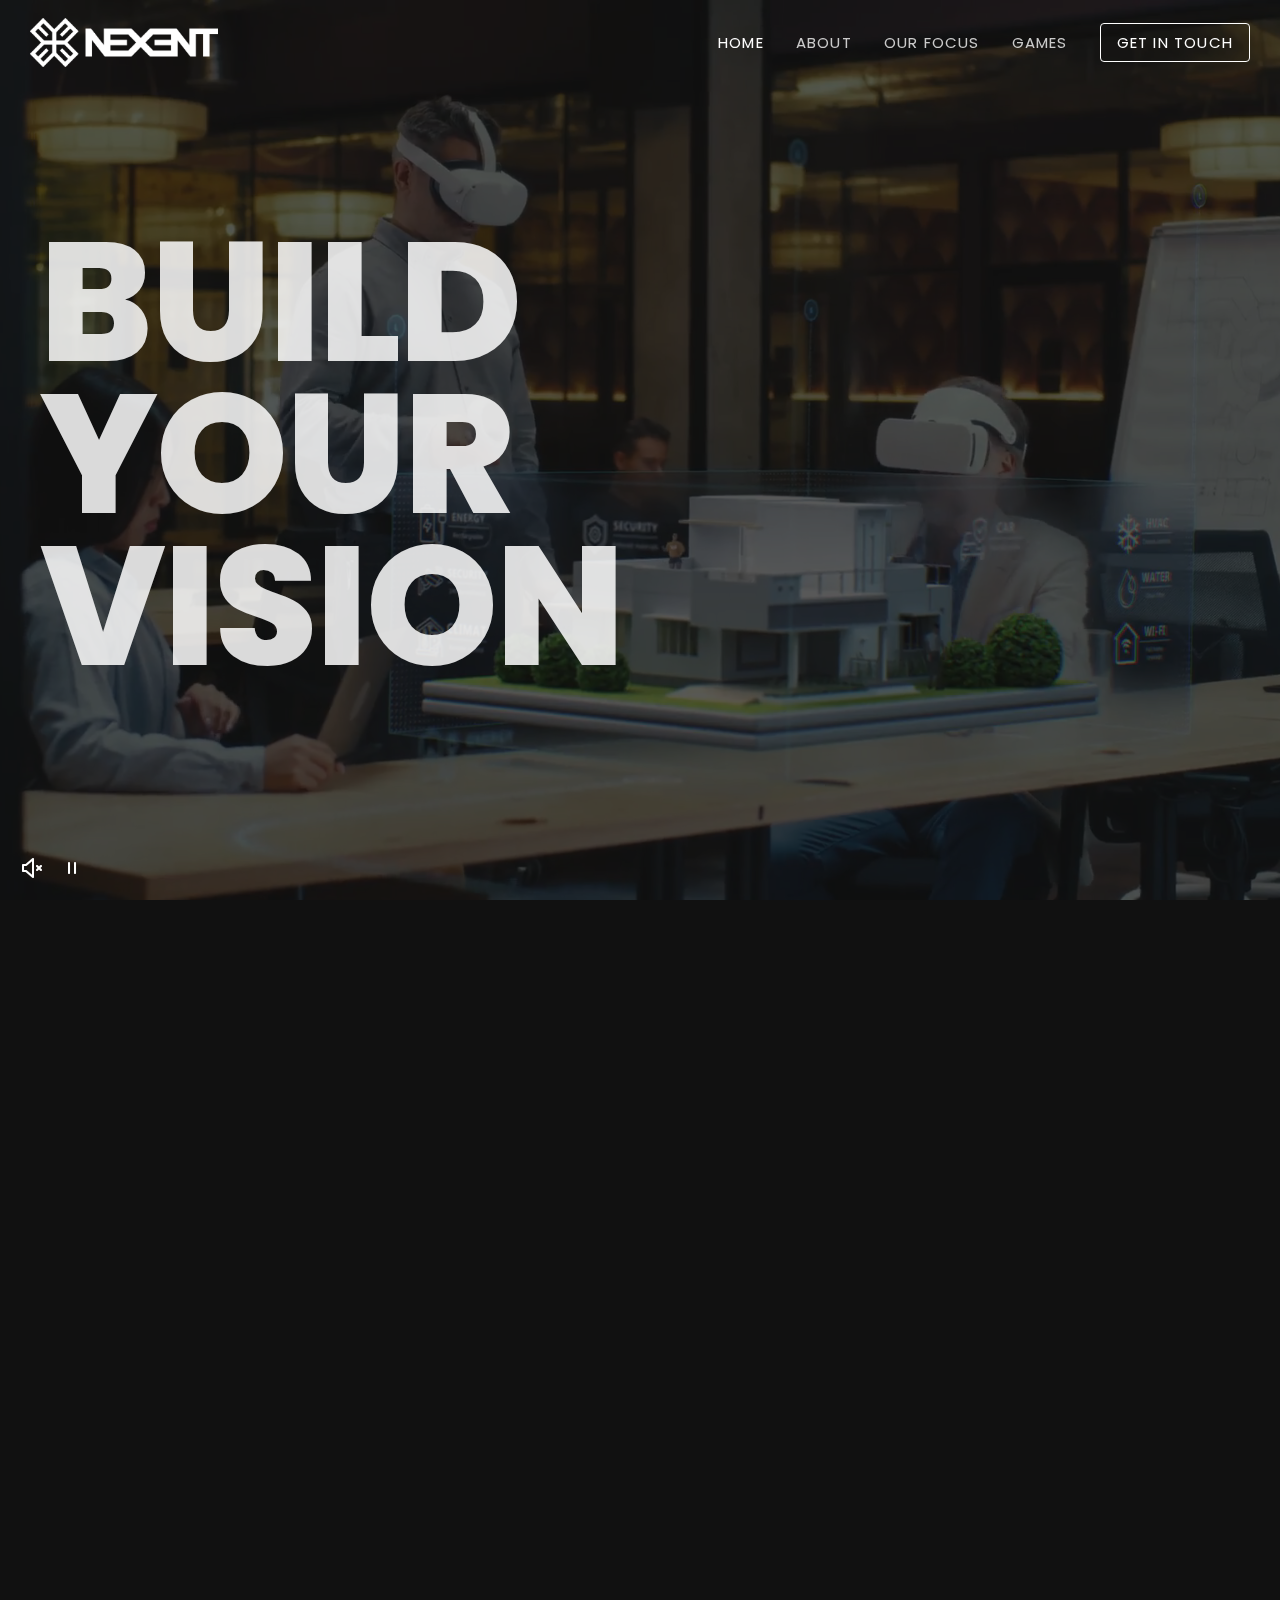
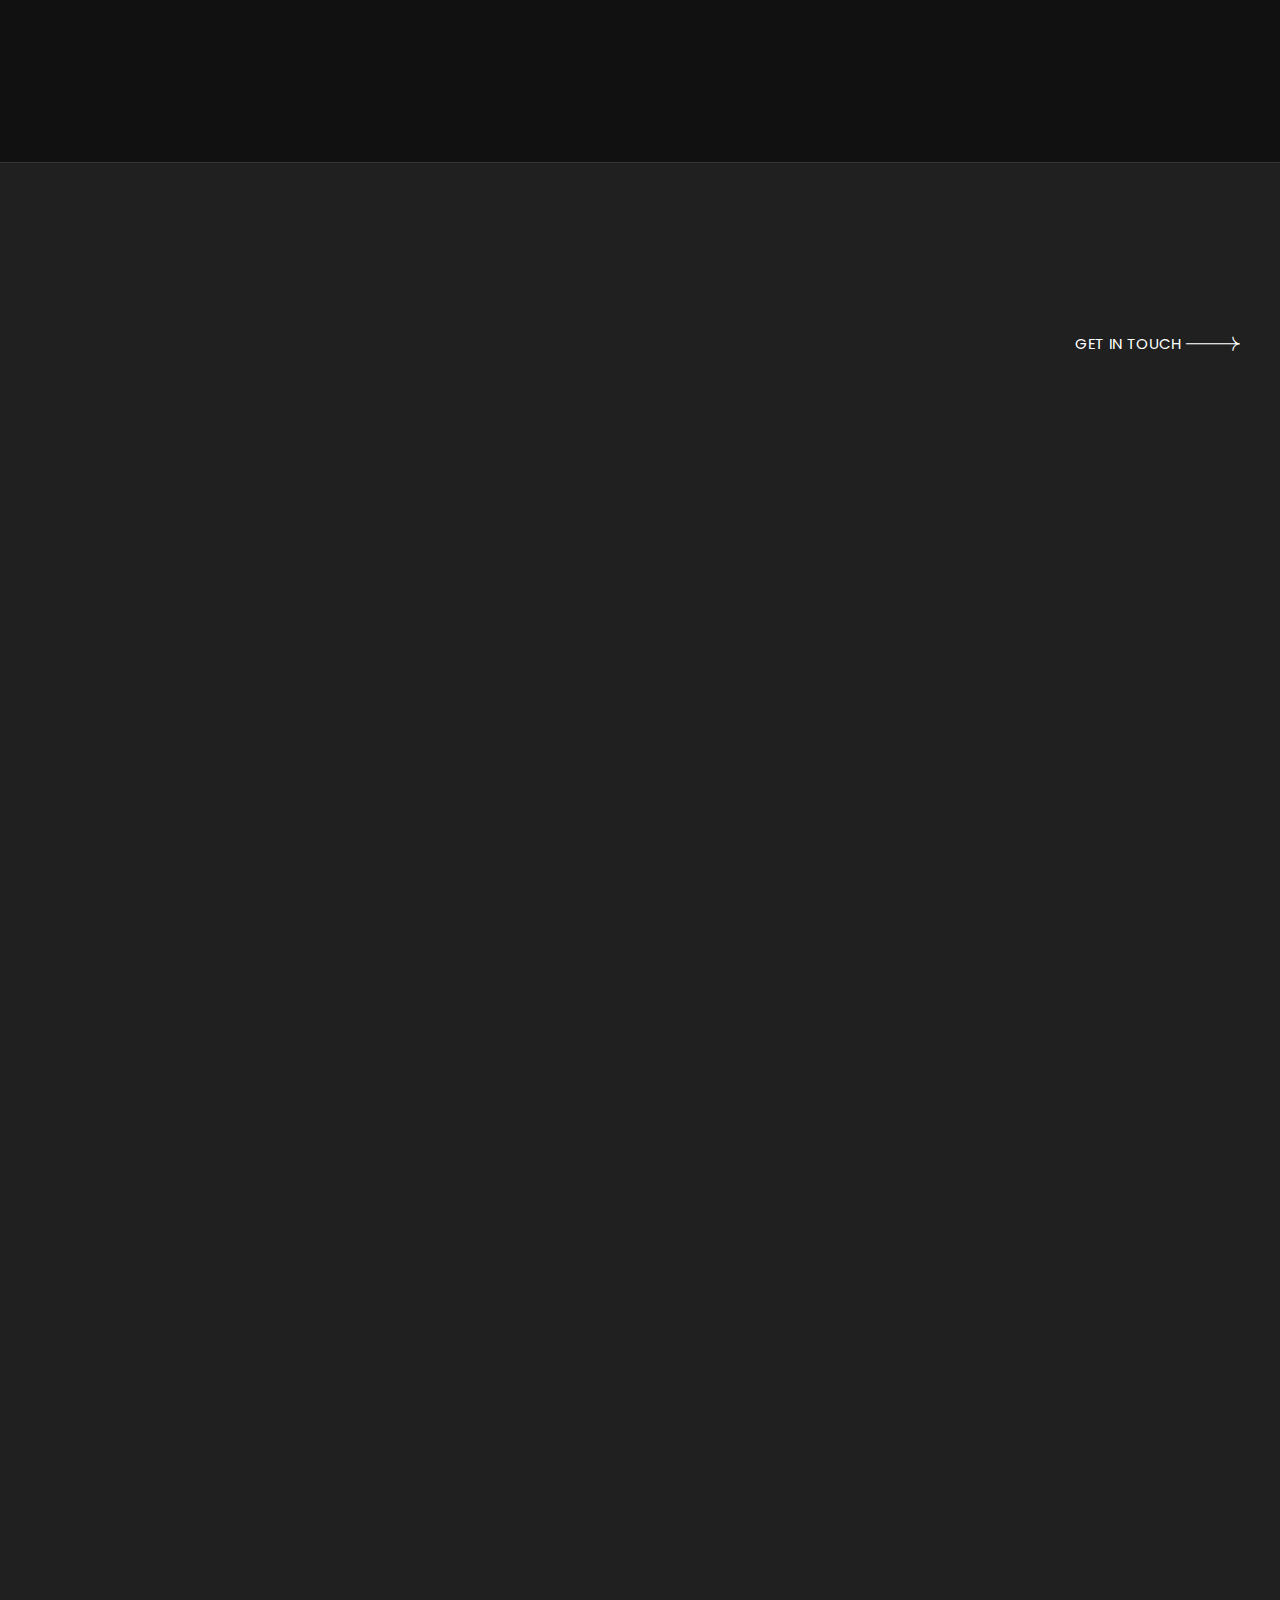
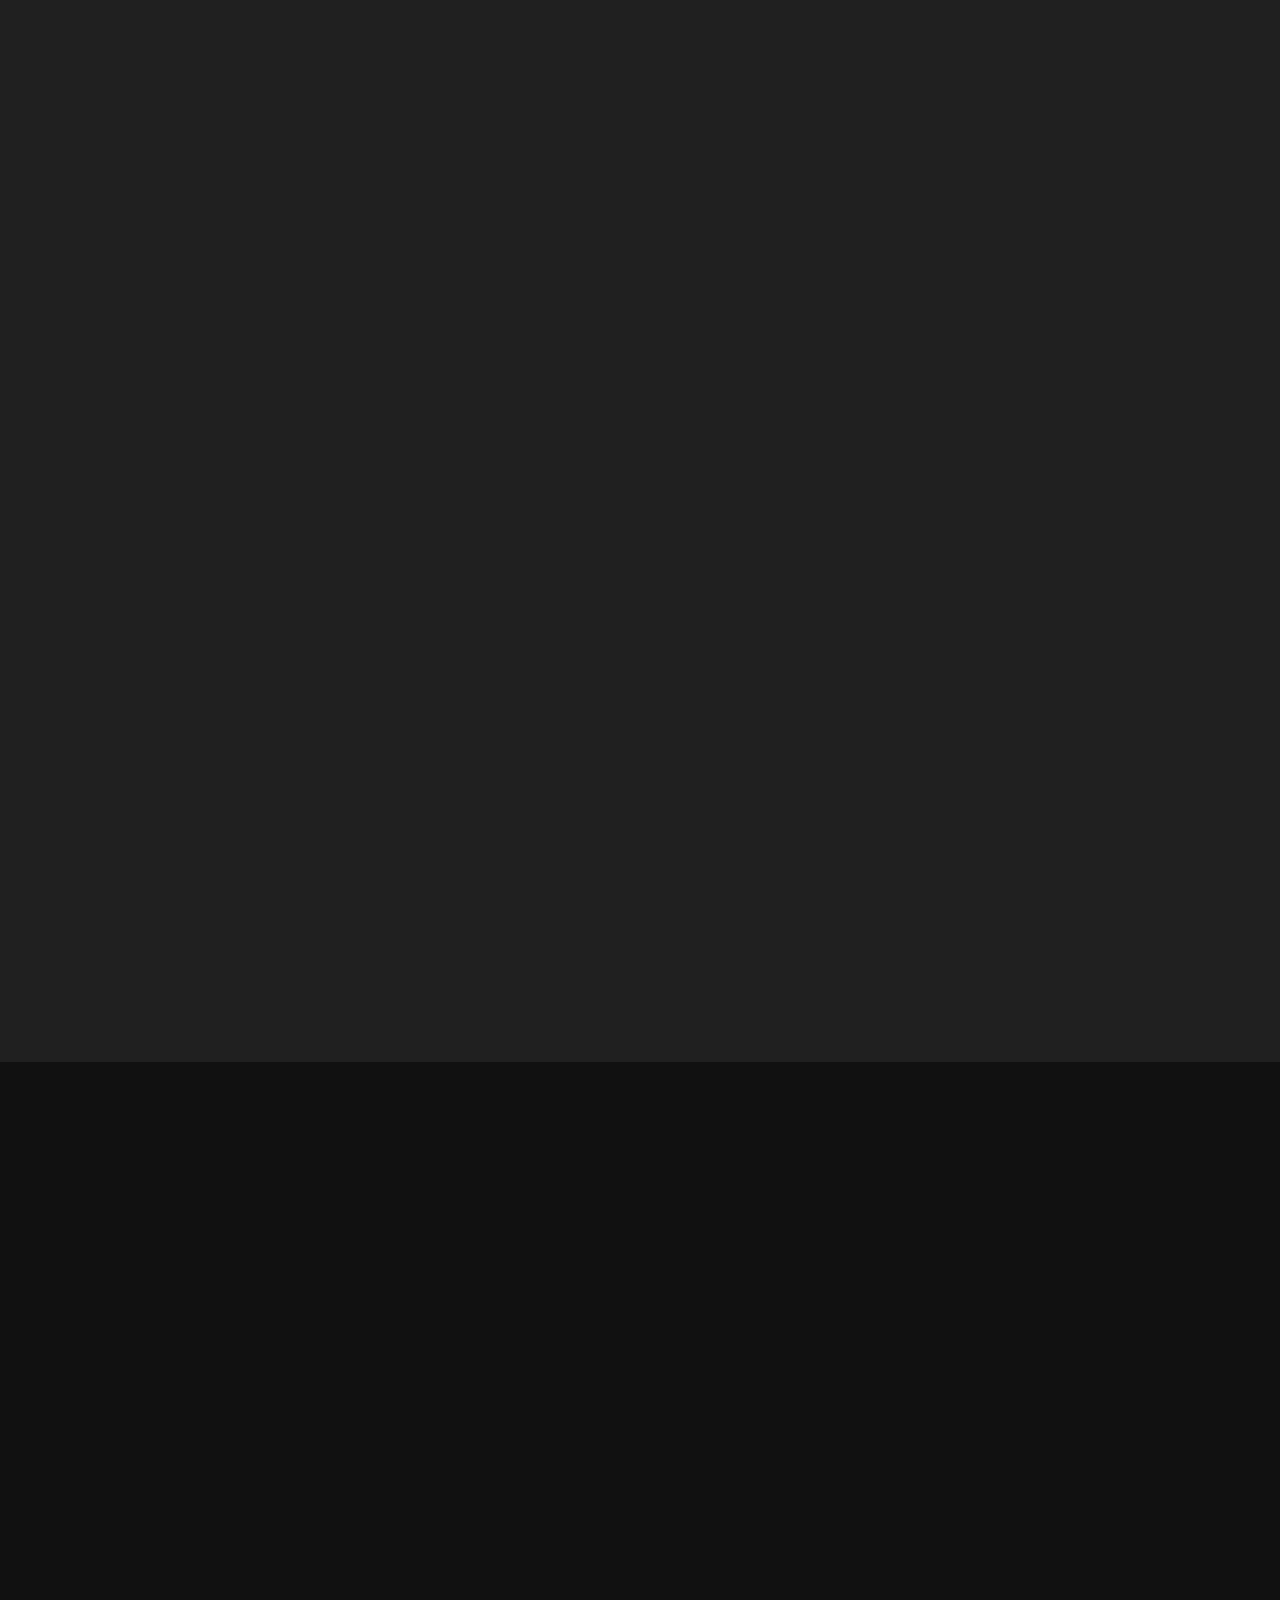
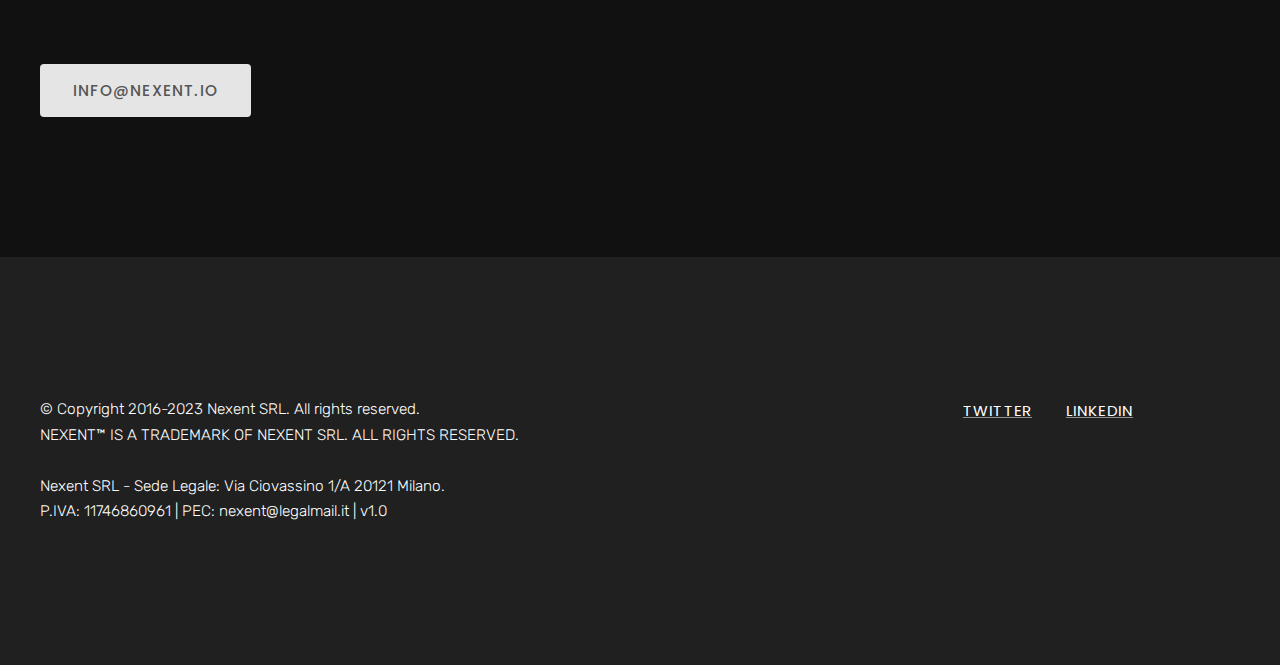
==== index.html @ c2bb232c "fix: remove unused link." ====
<!DOCTYPE html>
<!-- Change the value of lang="en" attribute if your website's language is not English.
You can find the code of your language here - https://www.w3schools.com/tags/ref_language_codes.asp -->
<html lang="en">

<head>

    <title>Nexent</title>
    <meta name="description"
        content="Build your vision with Nexent, a pioneering company in the world of virtual reality, augmented reality, advanced UI prototyping, and product visualization. We are dedicated to revolutionizing the way you learn, assess skills, and showcase products.">
    <meta charset="utf-8">
    <meta name="viewport" content="width=device-width, initial-scale=1.0" />

    <!-- Open Graph -->
    <meta property="og:locale" content="en_US" />
    <meta property="og:site_name" content="Nexent" />
    <meta property="og:title" content="Nexent" />
    <meta property="og:url" content="https://nexent.io" />
    <meta property="og:type" content="website" />
    <meta property="og:description"
        content="Build your vision with Nexent, a pioneering company in the world of virtual reality, augmented reality, advanced UI prototyping, and product visualization. We are dedicated to revolutionizing the way you learn, assess skills, and showcase products." />

    <!-- Favicon -->
    <link rel="apple-touch-icon" sizes="180x180" href="images/fav/apple-touch-icon.png">
    <link rel="icon" type="image/png" sizes="32x32" href="images/fav/favicon-32x32.png">
    <link rel="icon" type="image/png" sizes="16x16" href="images/fav/favicon-16x16.png">

    <!-- CSS -->
    <link rel="stylesheet" href="css/bootstrap.min.css">
    <link rel="stylesheet" href="css/style.css">
    <link rel="stylesheet" href="css/style-responsive.css">
    <link rel="stylesheet" href="css/vertical-rhythm.min.css">
    <link rel="stylesheet" href="css/nexent.css">
    <link rel="stylesheet" href="css/magnific-popup.css">
    <link rel="stylesheet" href="css/owl.carousel.css">
    <link rel="stylesheet" href="css/splitting.css">


    <!-- Google Fonts -->
    <link rel="preconnect" href="https://fonts.googleapis.com">
    <link rel="preconnect" href="https://fonts.gstatic.com" crossorigin>
    <link href="https://fonts.googleapis.com/css2?family=Poppins:wght@300;800&family=Rubik:wght@300;800&display=swap"
        rel="stylesheet">
</head>

<body class="appear-animate dark-mode">

    <!-- Page Loader -->
    <div class="page-loader dark">
        <div class="loader">Loading...</div>
    </div>
    <!-- End Page Loader -->

    <!-- Skip to Content -->
    <a href="#main" class="btn skip-to-content">Skip to Content</a>
    <!-- End Skip to Content -->

    <!-- Page Wrap -->
    <div class="page bg-dark-1" id="top">

        <!-- Navigation Panel -->
        <nav class="main-nav dark dark-mode transparent stick-fixed wow-menubar">
            <div class="main-nav-sub full-wrapper">

                <!-- Logo  (* Add your text or image to the link tag. Use SVG or PNG image format. 
                    If you use a PNG logo image, the image resolution must be equal 200% of the visible logo
                    image size for support of retina screens. See details in the template documentation. *) -->
                <div class="nav-logo-wrap local-scroll">
                    <a href="#top" class="logo font-alt">
                        <img src="images/nexent/nexent_logo.png" alt="Nexent" />
                    </a>
                </div>

                <!-- Mobile Menu Button -->
                <div class="mobile-nav" role="button" tabindex="0">
                    <i class="mobile-nav-icon"></i>
                    <span class="visually-hidden">Menu</span>
                </div>

                <!-- Main Menu -->
                <div class="inner-nav desktop-nav font-alt">
                    <ul class="clearlist scroll-nav local-scroll justify-content-end">
                        <li><a href="#home" class="active" data-btn-animate="y">Home</a></li>
                        <li><a href="#about" data-btn-animate="y">About</a></li>
                        <li><a href="#ourfocus" data-btn-animate="y">Our focus</a></li>
                        <li><a href="https://games.nexent.io" data-btn-animate="y">Games</a></li>
                        <li><a href="#contacts" class="opacity-1"><span
                                    class="btn btn-mod btn-border-w btn-medium btn-round" data-btn-animate="y">Get
                                    in touch</span></a></li>
                    </ul>
                </div>
                <!-- End Main Menu -->

            </div>
        </nav>
        <!-- End Navigation Panel -->

        <main id="main">

            <!-- Home Section -->
            <section class="home-section light-content" id="home">
                <div class="container min-height-100vh d-flex align-items-center pt-100 pb-100 pt-sm-120 pb-sm-140">

                    <!-- Background Video -->
                    <!-- Please replace the video file in folder "video" with your own file -->
                    <div class="bg-video-wrapper">
                        <video class="bg-video" preload="auto" autoplay loop muted playsinline>
                            <source src="videos/video_auto.mp4" type="video/mp4">
                        </video>
                        <div class="bg-video-overlay bg-dark-alpha-70"></div>
                    </div>
                    <a href="#" role="button" class="bg-video-button-muted"><i class="mi-volume-off"></i> <span
                            class="visually-hidden">Volume On</span></a>
                    <a href="#" role="button" class="bg-video-button-pause"><i class="mi-pause"></i> <span
                            class="visually-hidden">Pause</span></a>
                    <!-- End Background Video -->

                    <!-- Home Section Content -->
                    <div class="home-content text-start">
                        <div class="position-relative">

                            <h1 class="hs-title-2 font-alt uppercase mt-40 mb-30">
                                <span class="wow charsAnimIn d-block nexent_claim" data-splitting="chars" data-rellax-x
                                    data-rellax-vertical-scroll-axis="x" data-rellax-horizontal-speed="7">
                                    <span class="opacity-085">BUILD</span> <br>
                                    <span class="opacity-085">YOUR</span> <br>
                                    <span class="opacity-085">VISION</span>
                                </span>

                                </span>
                            </h1>

                        </div>
                    </div>
                    <!-- End Home Section Content -->

                </div>
            </section>
            <!-- End Home Section -->


            <!-- About Section -->
            <section class="page-section bg-dark-1 light-content pt-0 pb-0" id="about">
                <div class="container position-relative">

                    <div class="row page-section relative z-index-1">
                        <div class="col-sm-9">

                            <h2
                                class="nexent_section_title section-title-large font-alt uppercase mb-60 mb-md-50 mb-sm-30">
                                <span class="wow charsAnimInLong" data-splitting="chars">About</span>
                            </h2>

                            <p class="nexent_text mb-60 mb-sm-40 wow fadeInUp" data-wow-delay="0.1s">
                                Build your vision with <b>Nexent</b>,
                                a pioneering company in the world of virtual reality, augmented reality, advanced UI
                                prototyping, and product visualization.
                                We are dedicated to revolutionizing the way you learn, assess skills, and showcase
                                products.
                                <br><br>

                                Our <b>virtual reality technology</b> is built on top of the most advanced gaming and
                                design tools, enabling us to create the best user experience, customized and tested even
                                for individuals who have never experienced virtual reality.
                                <br><br>

                                Our <b>product visualization platform</b> is designed to enhance digital interactions
                                with a wide range of products, from automotive to interior design, leveraging tools
                                refined in the gaming industry and optimized to provide new perspectives for your
                                product.
                                <br><br>
                            </p>

                        </div>
                    </div>

                </div>
            </section>
            <!-- End About Section -->


            <!-- Divider -->
            <hr class="mt-0 mb-0 white" />
            <!-- End Divider -->

            <!-- Portfolio Section -->
            <section class="page-section bg-dark-2 light-content" id="ourfocus">
                <div class="container position-relative">

                    <div class="row mb-100 mb-md-80 mb-sm-40">

                        <div class="col-md-8 col-lg-9 mb-sm-30">

                            <h2
                                class="nexent_section_title section-title-large font-alt uppercase mb-60 mb-md-50 mb-sm-30">
                                <span class="wow charsAnimInLong" data-splitting="chars">Our Focus</span>
                            </h2>
                            <p class="nexent_text section-descr-large mb-0 wow fadeInUp">
                                We maintain a commitment to producing top-notch work while striving to be the most
                                collaborative partners. We assist brands and enterprises in distinguishing themselves
                                within the ever-evolving digital realm.
                            </p>

                        </div>

                        <div class="col-md-4 col-lg-3 text-end pt-20 pt-md-10 pt-sm-0 local-scroll">
                            <a href="#contacts" class="link-hover-anim align-middle" data-link-animate="y">Get in touch
                                <i class="icon-arrow-right size-14"></i></a>
                        </div>

                    </div>

                    <!-- Portfolio Grid -->
                    <div>

                        <!-- Portfolio Item -->
                        <div class="portfolio-1-item row mb-80 mb-sm-50 wow fadeInUp" data-wow-delay="0.1s">
                            <div class="col-md-5 mb-sm-30">
                                <div class="portfolio-1-image">
                                    <img src="images/nexent/learning.jpg" width="700" height="848"
                                        alt="Immersive Learning" />

                                </div>
                            </div>
                            <div class="col-md-7 d-flex align-items-center">
                                <div>
                                    <h3 class="nexent_section_subtitle portfolio-1-title font-alt mb-20">Immersive
                                        Learning</h3>
                                    <div class="ps-md-2 ps-lg-4">
                                        <div class="row">
                                            <div class="col-md-10 col-lg-8 col-xl-7">
                                                <p class="portfolio-1-descr">Our virtual reality technology transforms
                                                    learning into an engaging and unforgettable
                                                    experience. Now, you can learn
                                                    interactively and enjoyably, making the learning process more
                                                    effective than ever.</p>
                                            </div>
                                        </div>
                                    </div>
                                </div>
                            </div>
                        </div>
                        <!-- End Portfolio Item -->

                        <!-- Portfolio Item -->
                        <div class="portfolio-1-item row mb-80 mb-sm-50 wow fadeInUp" data-wow-delay="0.1s">
                            <div class="col-md-6 d-flex align-items-center">
                                <div>
                                    <h3 class="nexent_section_subtitle portfolio-1-title font-alt mb-20 ms-0">Skill
                                        Assessment</h3>
                                    <div class="row">
                                        <div class="col-md-11 col-lg-9 col-xl-8">
                                            <p class="portfolio-1-descr">With our virtual reality-based skill assessment
                                                tools, we
                                                can evaluate your skills with
                                                precision and objectivity. Reach your full potential and discover your
                                                areas of
                                                improvement
                                                in a realistic virtual
                                                environment.</p>
                                        </div>
                                    </div>
                                </div>
                            </div>
                            <div class="col-md-6 order-first order-md-last mb-sm-30">
                                <div class="portfolio-1-image">
                                    <img src="images/nexent/skills.jpg" width="848" height="700"
                                        alt="Skill Assessment" />
                                </div>
                            </div>
                        </div>
                        <!-- End Portfolio Item -->

                        <!-- Portfolio Item -->
                        <div class="portfolio-1-item row mb-80 mb-sm-50 wow fadeInUp" data-wow-delay="0.1s">
                            <div class="col-md-5 mb-sm-30">
                                <div class="portfolio-1-image">
                                    <img src="images/nexent/product.jpg" width="700" height="848"
                                        alt="Interactive Visualization" />
                                </div>
                            </div>
                            <div class="col-md-7 d-flex align-items-center">
                                <div>
                                    <h3 class="nexent_section_subtitle portfolio-1-title font-alt mb-20">Interactive
                                        Visualization
                                    </h3>
                                    <div class="ps-md-2 ps-lg-4">
                                        <div class="row">
                                            <div class="col-md-10 col-lg-8 col-xl-7">
                                                <p class="portfolio-1-descr">
                                                    From conceptualizing innovative user interfaces to showcasing your
                                                    products in intricate
                                                    detail, our technology allows
                                                    you to create advanced prototypes and visualize your products in an
                                                    extraordinary way.
                                                </p>
                                            </div>
                                        </div>
                                    </div>
                                </div>
                            </div>
                        </div>
                        <!-- End Portfolio Item -->

                    </div>
                    <!-- End Portfolio Grid -->

                </div>
            </section>
            <!-- End Portfolio Section -->

            <!-- About Section -->
            <section class="page-section bg-dark-1 light-content pt-0 pb-0" id="contacts">
                <div class="container position-relative">

                    <div class="row page-section relative z-index-1">
                        <div class="col-sm-9">

                            <h2
                                class="nexent_section_title section-title-large font-alt uppercase mb-60 mb-md-50 mb-sm-30">
                                <span class="wow charsAnimInLong" data-splitting="chars">Contacts</span>
                            </h2>

                            <p class="nexent_text mb-60 mb-sm-40 wow fadeInUp" data-wow-delay="0.1s">
                                If you are planning to build virtual reality solutions or highly interactive
                                applications, we can help get you there on
                                <b>time</b> and on <b>budget</b>. We can help position you ahead of your
                                competitors.
                                We can develop for you or with you based on our <b>existing platforms</b>, or we can
                                design and
                                develop fully <b>custom applications</b>.
                                <br><br>
                                We work and experiment with advanced tools such as <b>Apple Vision Pro</b> and <b>Meta
                                    Quest</b>. We use gaming
                                environments such as <b>Unity</b> and <b>Unreal Engine</b> to bring a
                                superior experience to your solutions.<br>
                                Talk to us.
                            </p>

                        </div>
                        <div>
                            <a href="mailto:info@nexent.io"
                                class="nexent_button btn btn-mod btn-gray btn-large btn-round"><b>info@nexent.io</b></a>
                        </div>
                    </div>


                </div>
            </section>
            <!-- End About Section -->


        </main>

        <!-- Footer -->
        <footer class="page-section footer-2 bg-dark-2 light-content">
            <div class="container">
                <div class="row">

                    <!-- Copyright -->
                    <div class="nexent_text_small col-lg-8 text-center text-lg-start mb-md-50">
                        <div>© Copyright 2016-2023 Nexent SRL. All rights
                            reserved.<br />
                            NEXENT™ IS A TRADEMARK OF NEXENT SRL. ALL RIGHTS RESERVED.
                            <br><br>
                            Nexent SRL - Sede Legale: Via Ciovassino 1/A 20121 Milano.<br>
                            P.IVA: 11746860961 | PEC: nexent@legalmail.it | v1.0
                        </div>
                    </div>
                    <!-- End Copyright -->

                    <!-- Social Links -->
                    <div class="col-lg-4 fw-social-inline text-center mb-md-40">

                        <div class="fw-social-inline-item">
                            <a href="https://twitter.com/nexent_io" target="_blank" rel="nofollow noopener"
                                class="link-hover-anim" data-link-animate="y">Twitter</a>
                        </div>

                        <div class="fw-social-inline-item">
                            <a href="https://linkedin.com/company/nexent-io" target="_blank" rel="nofollow noopener"
                                class="link-hover-anim" data-link-animate="y">LinkedIn</a>
                        </div>

                    </div>
                    <!-- End Social Links -->

                </div>
            </div>
        </footer>
        <!-- End Footer -->

    </div>
    <!-- End Page Wrap -->

    <!-- JS -->
    <script src="js/jquery.min.js"></script>
    <script src="js/bootstrap.bundle.min.js"></script>
    <script src="js/plugins.js"></script>
    <script src="js/jquery.ajaxchimp.min.js"></script>
    <script src="js/contact-form.js"></script>
    <script src="js/all.js"></script>
    <!-- End JS -->

</body>

</html>
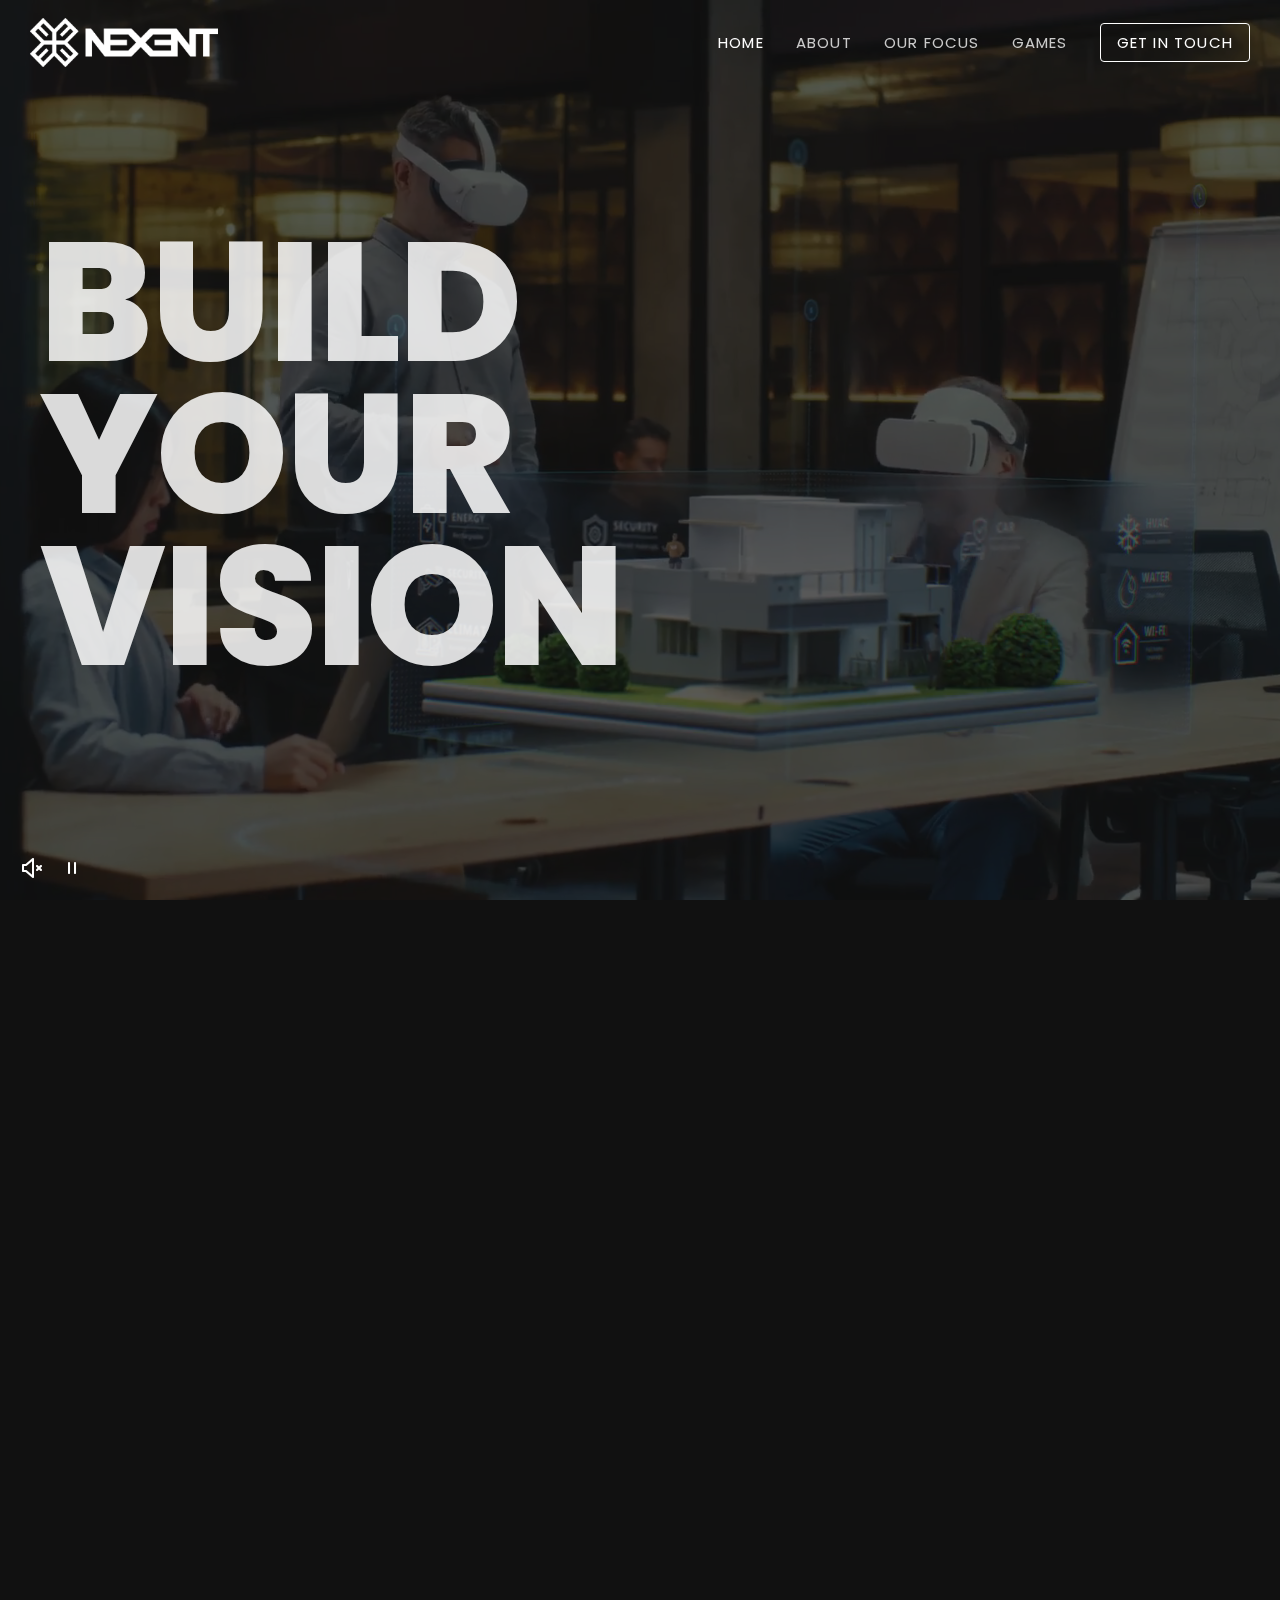
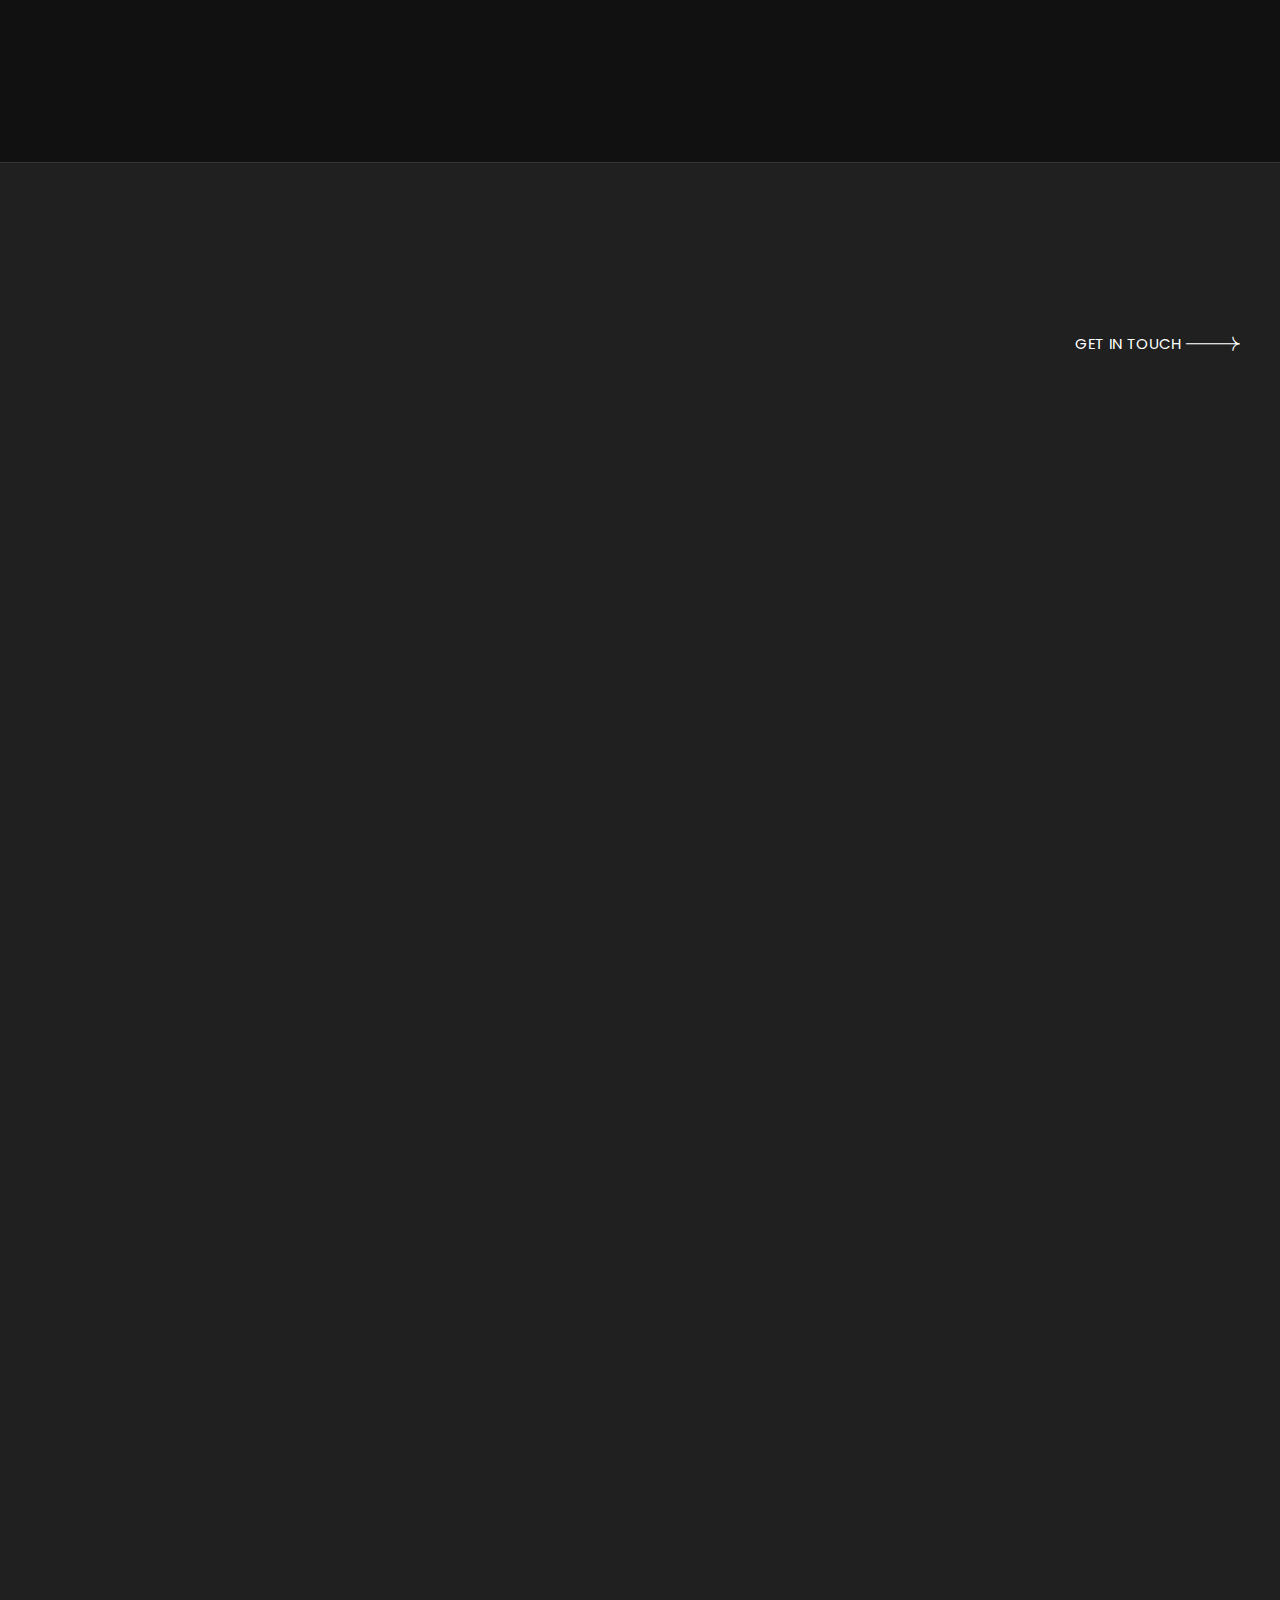
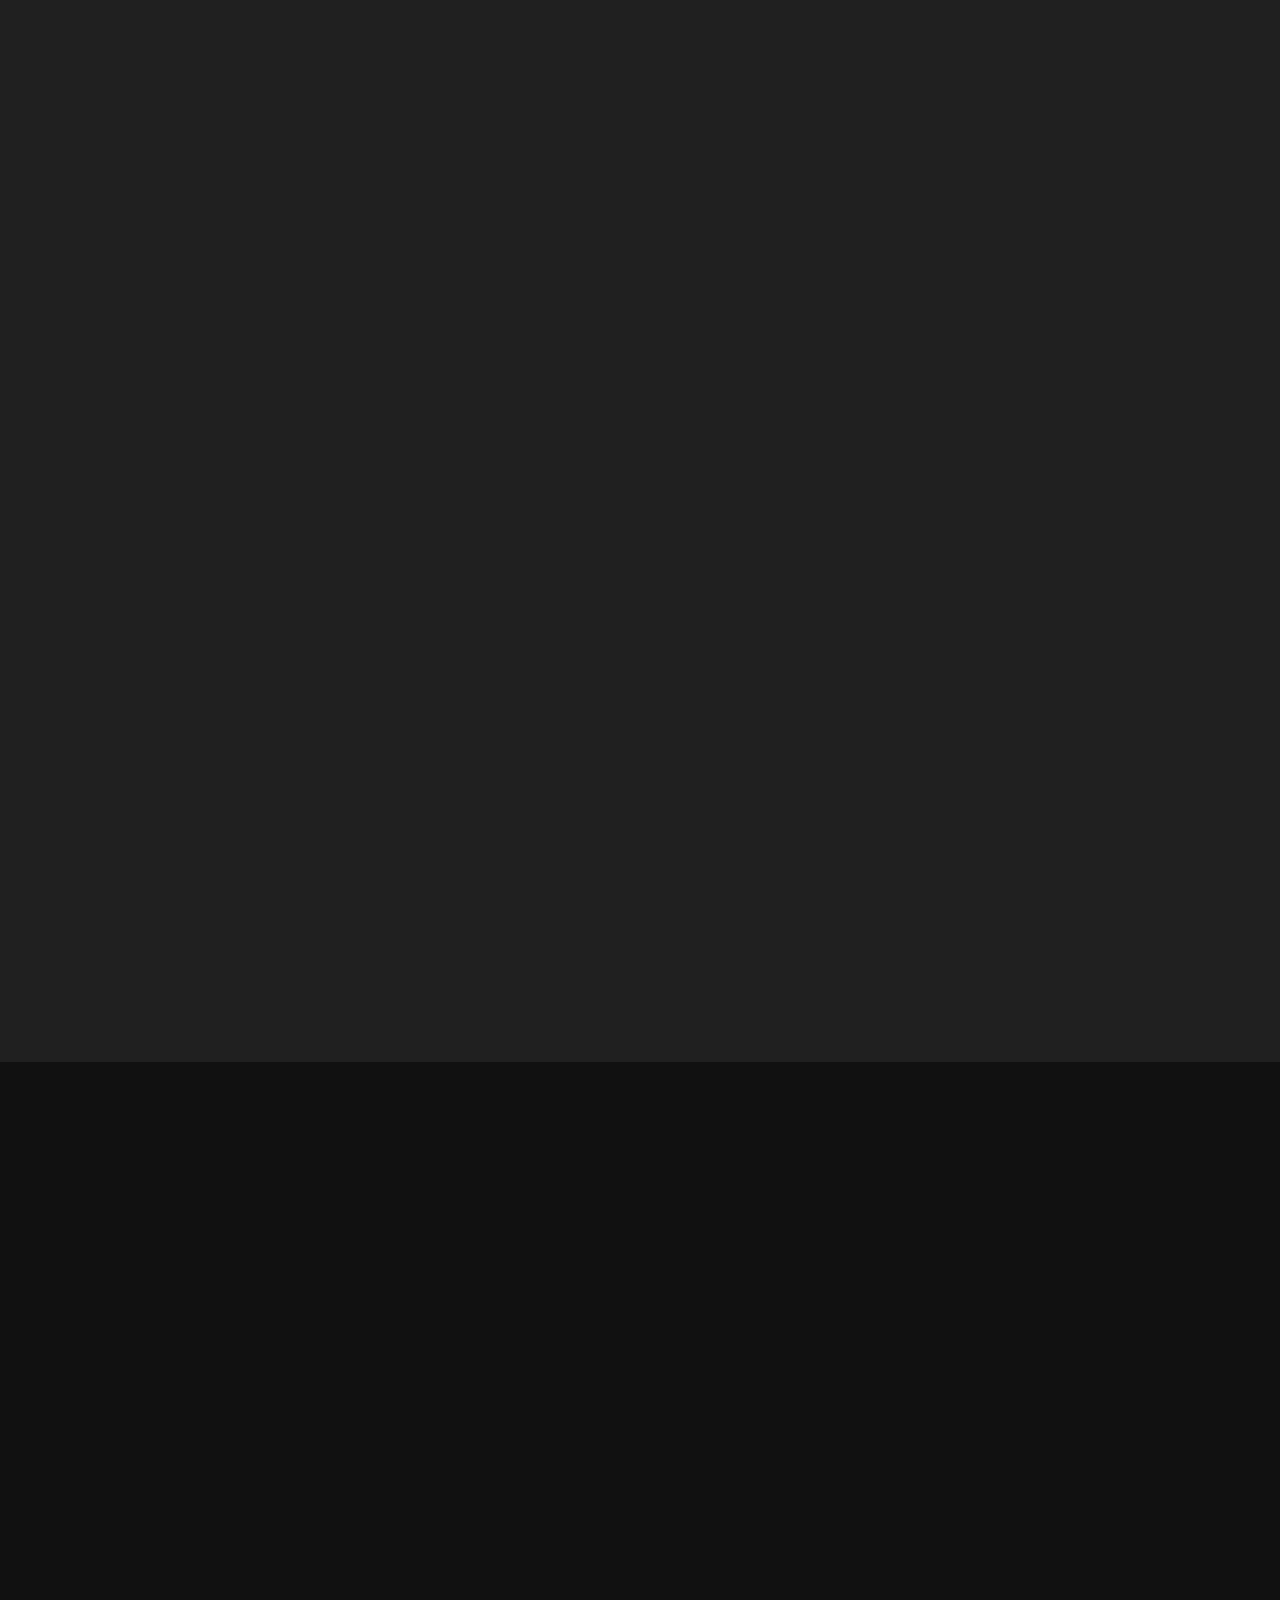
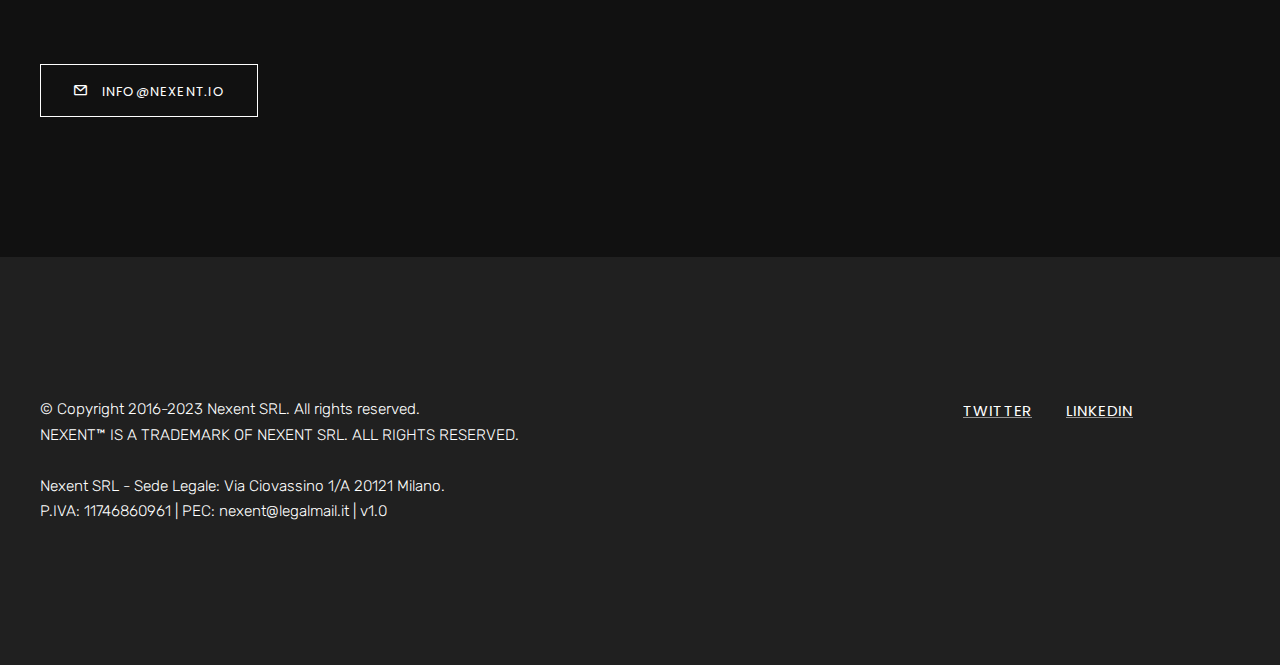
==== commit ae4e96e0: "chore: update contacts." ====
--- a/index.html
+++ b/index.html
@@ -318,7 +318,7 @@
 
                             <h2
                                 class="nexent_section_title section-title-large font-alt uppercase mb-60 mb-md-50 mb-sm-30">
-                                <span class="wow charsAnimInLong" data-splitting="chars">Contacts</span>
+                                <span class="wow charsAnimInLong" data-splitting="chars">Contact</span>
                             </h2>
 
                             <p class="nexent_text mb-60 mb-sm-40 wow fadeInUp" data-wow-delay="0.1s">
@@ -339,8 +339,9 @@
 
                         </div>
                         <div>
-                            <a href="mailto:info@nexent.io"
-                                class="nexent_button btn btn-mod btn-gray btn-large btn-round"><b>info@nexent.io</b></a>
+                            <a href="mailto:info@nexent.io" class="nexent_button btn btn-mod btn-border-w btn-large"
+                                data-btn-animate="y"><span class="mi-email"></span> <b
+                                    class="nexent_button">&nbsp;&nbsp;info@nexent.io</b></a>
                         </div>
                     </div>
 
--- a/css/nexent.css
+++ b/css/nexent.css
@@ -60,7 +60,7 @@
 
 .nexent_button {
     font-family: var(--font-alt) !important;
-    font-weight: 800 !important;
+    font-weight: 400 !important;
     font-size: 0.85em !important;
 }
 
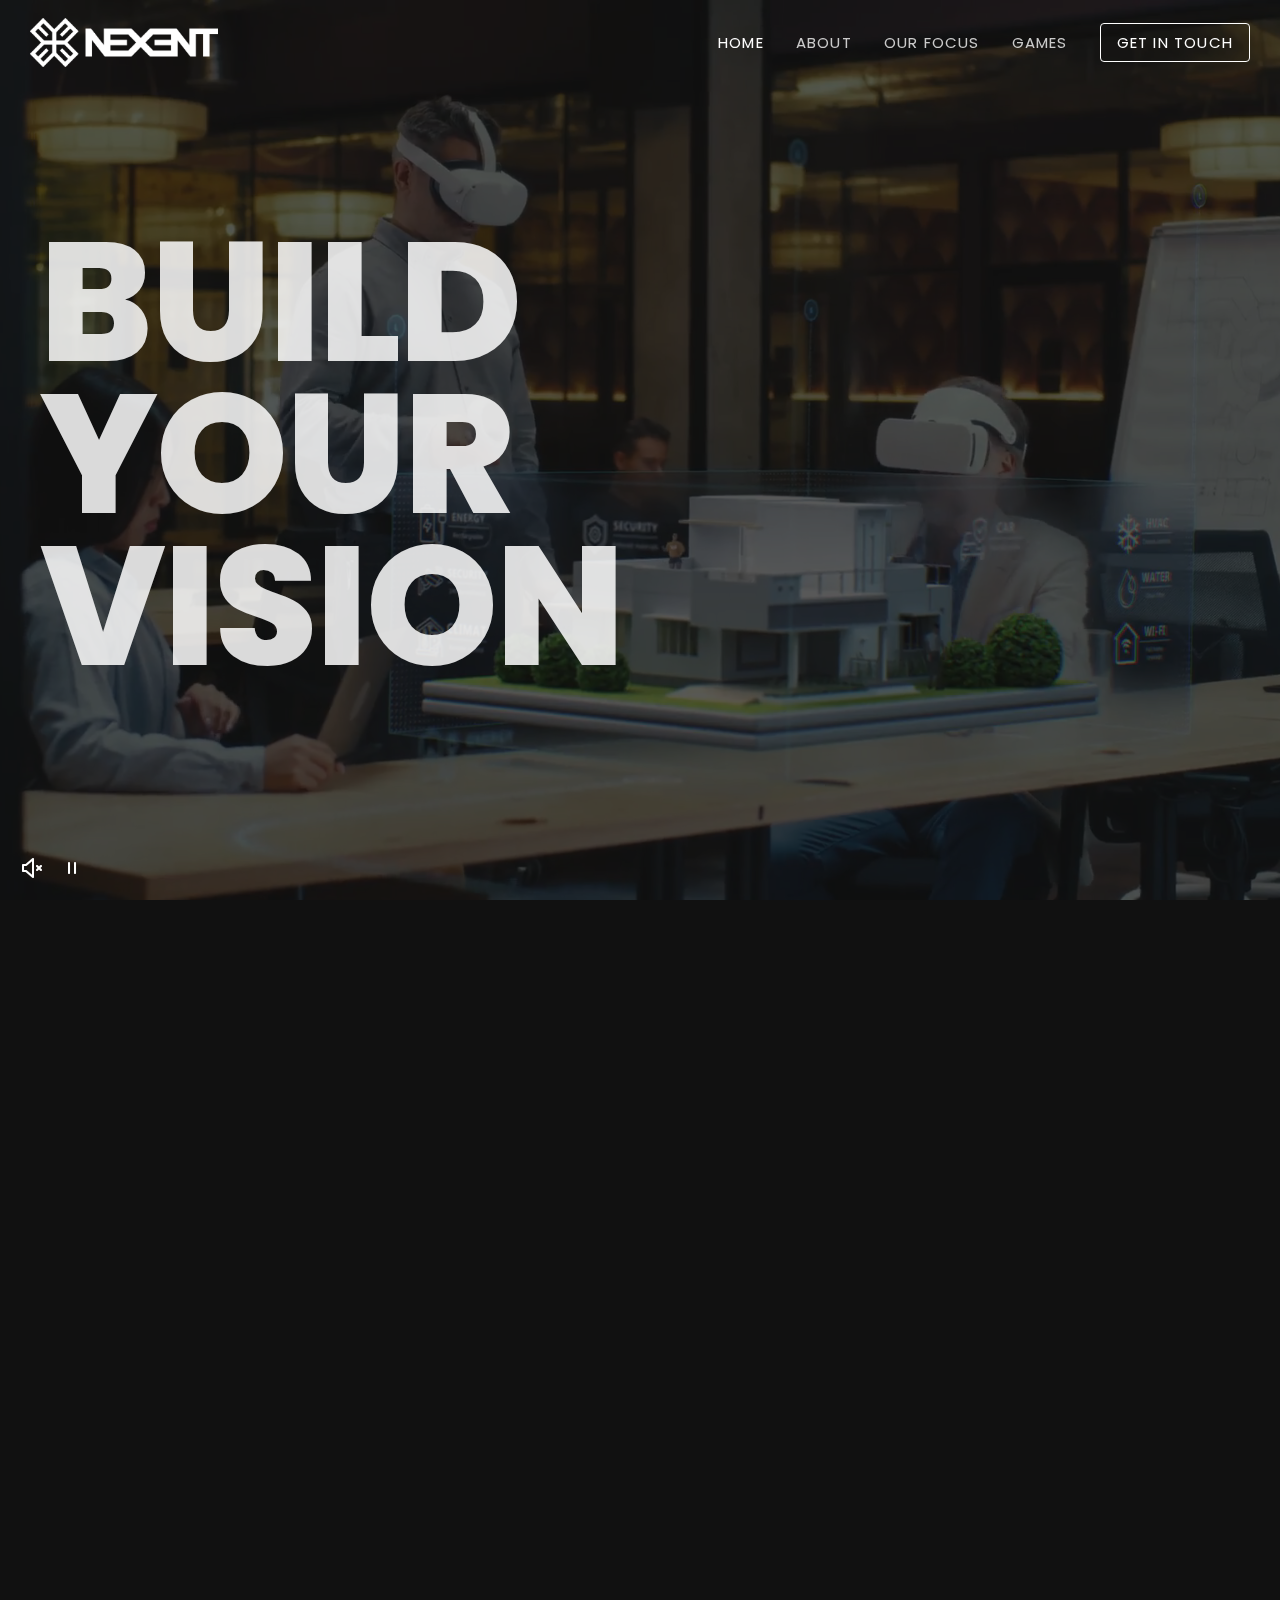
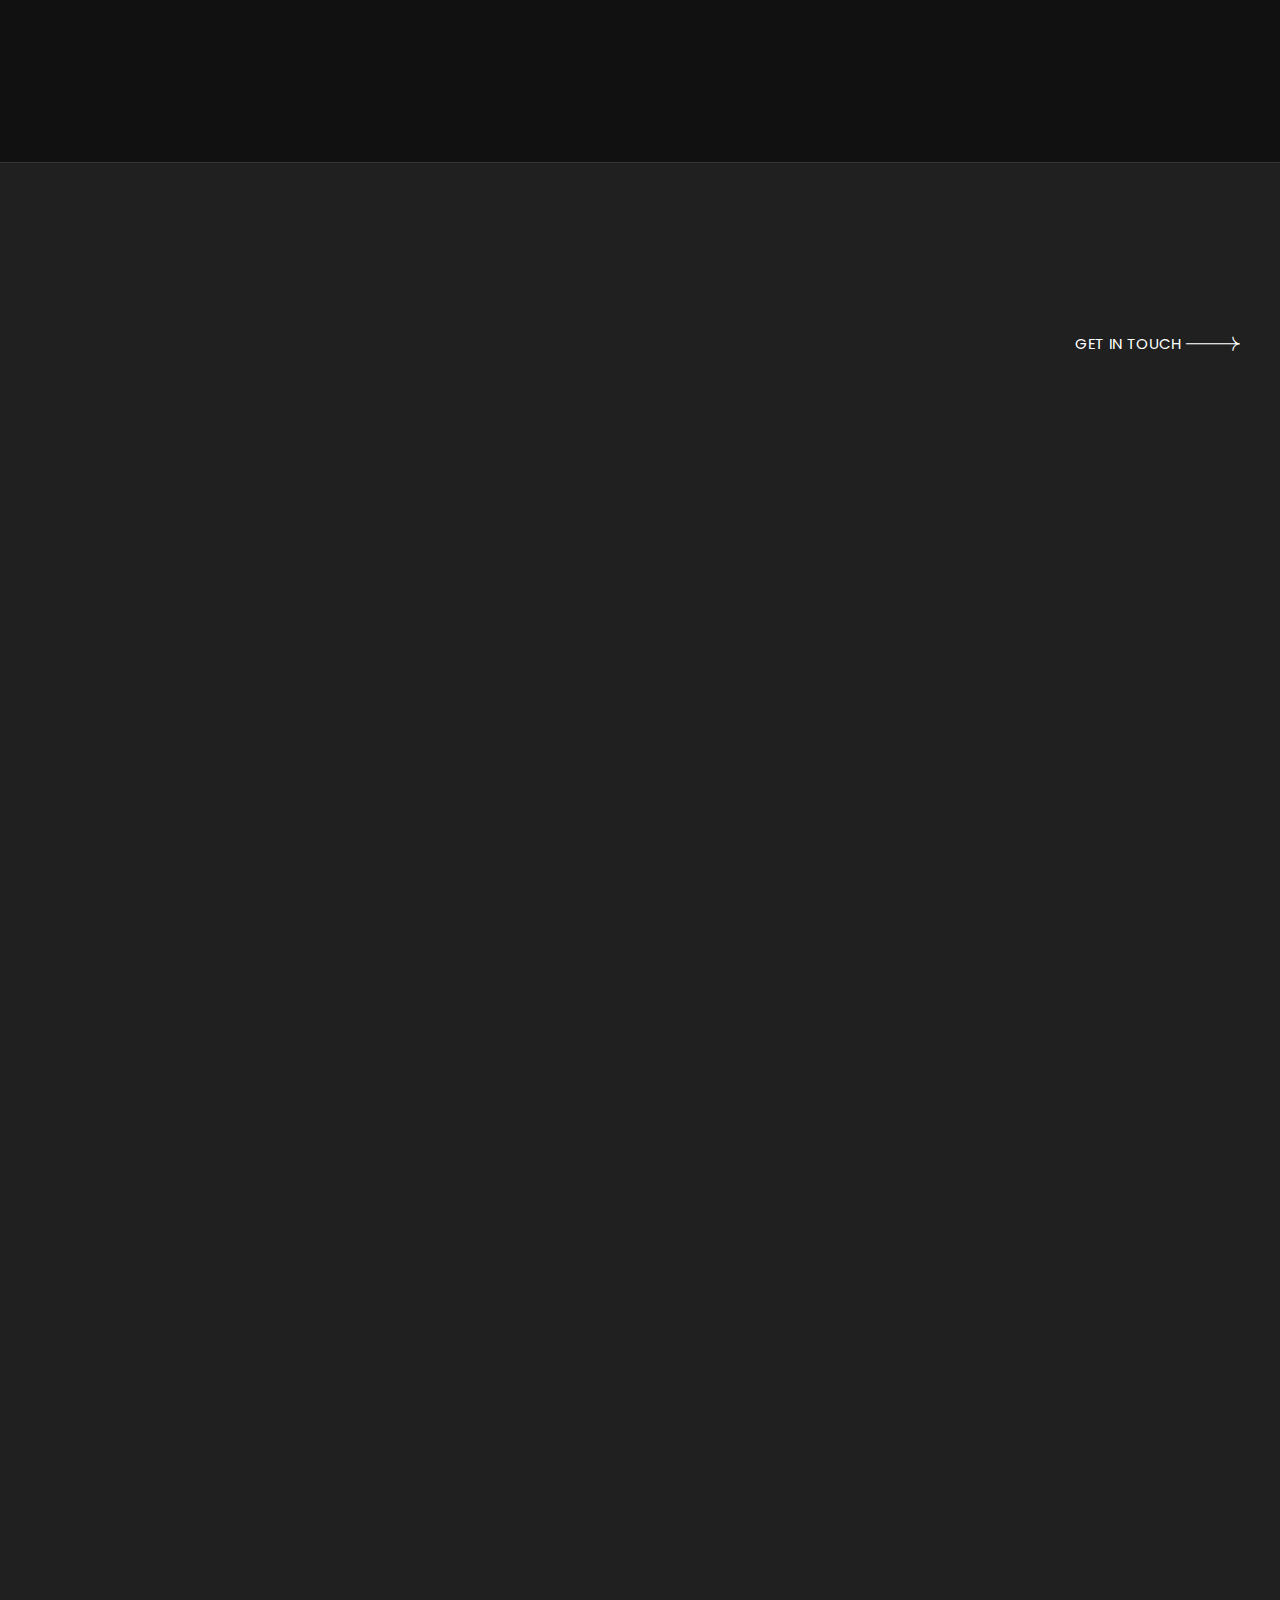
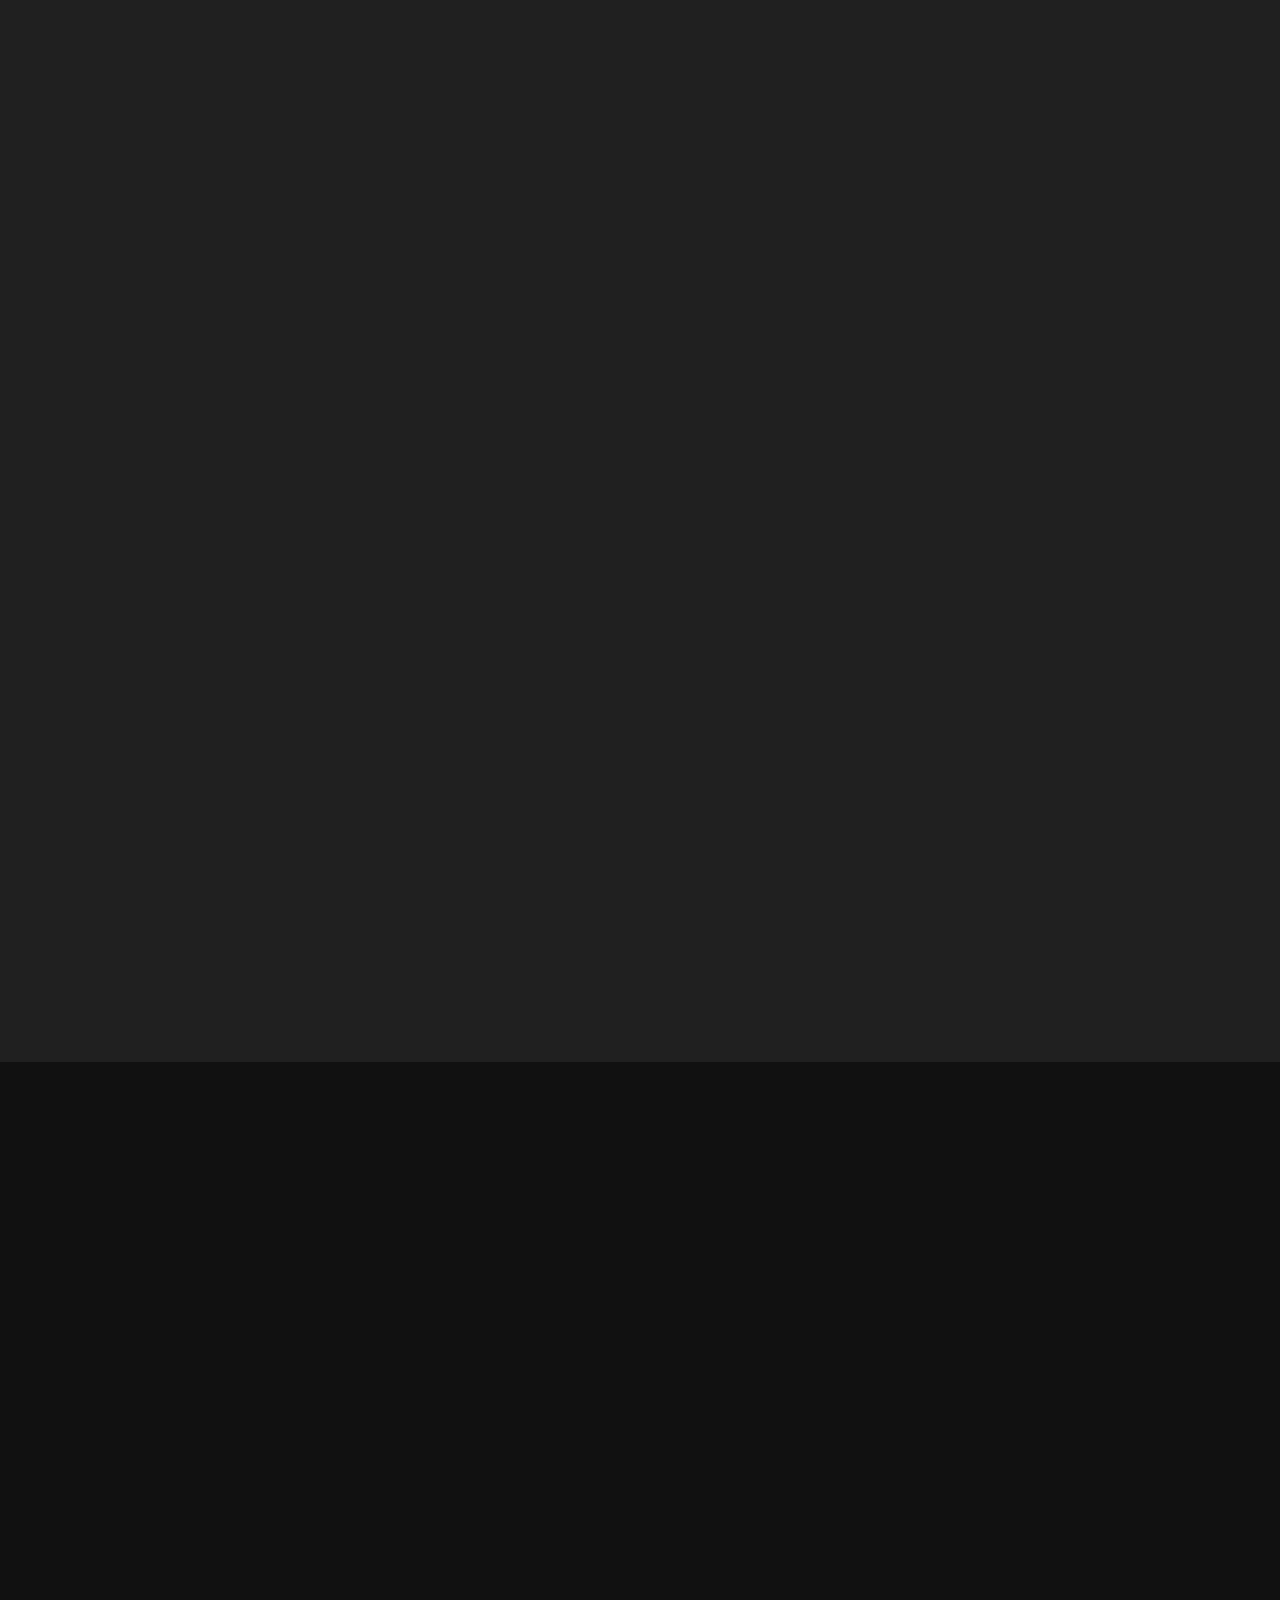
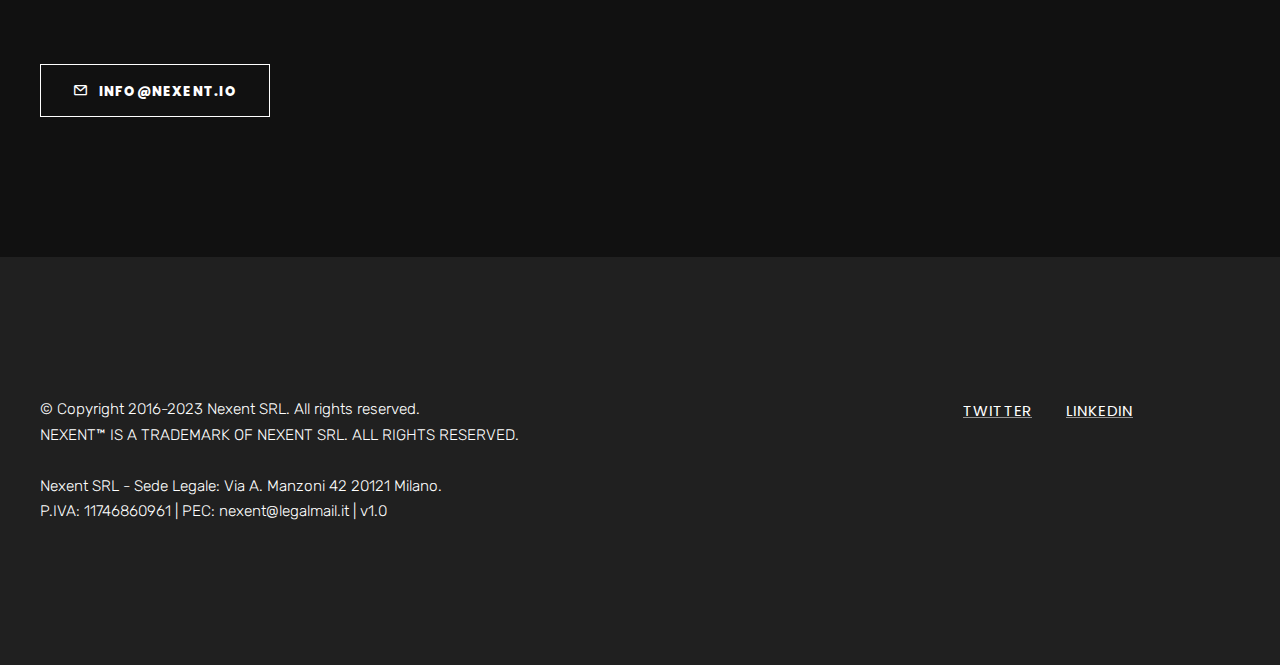
==== commit fd3eeb75: "Chore: update address." ====
--- a/index.html
+++ b/index.html
@@ -364,7 +364,7 @@
                             reserved.<br />
                             NEXENT™ IS A TRADEMARK OF NEXENT SRL. ALL RIGHTS RESERVED.
                             <br><br>
-                            Nexent SRL - Sede Legale: Via Ciovassino 1/A 20121 Milano.<br>
+                            Nexent SRL - Sede Legale: Via A. Manzoni 42 20121 Milano.<br>
                             P.IVA: 11746860961 | PEC: nexent@legalmail.it | v1.0
                         </div>
                     </div>
--- a/css/nexent.css
+++ b/css/nexent.css
@@ -60,7 +60,7 @@
 
 .nexent_button {
     font-family: var(--font-alt) !important;
-    font-weight: 400 !important;
+    font-weight: 800 !important;
     font-size: 0.85em !important;
 }
 
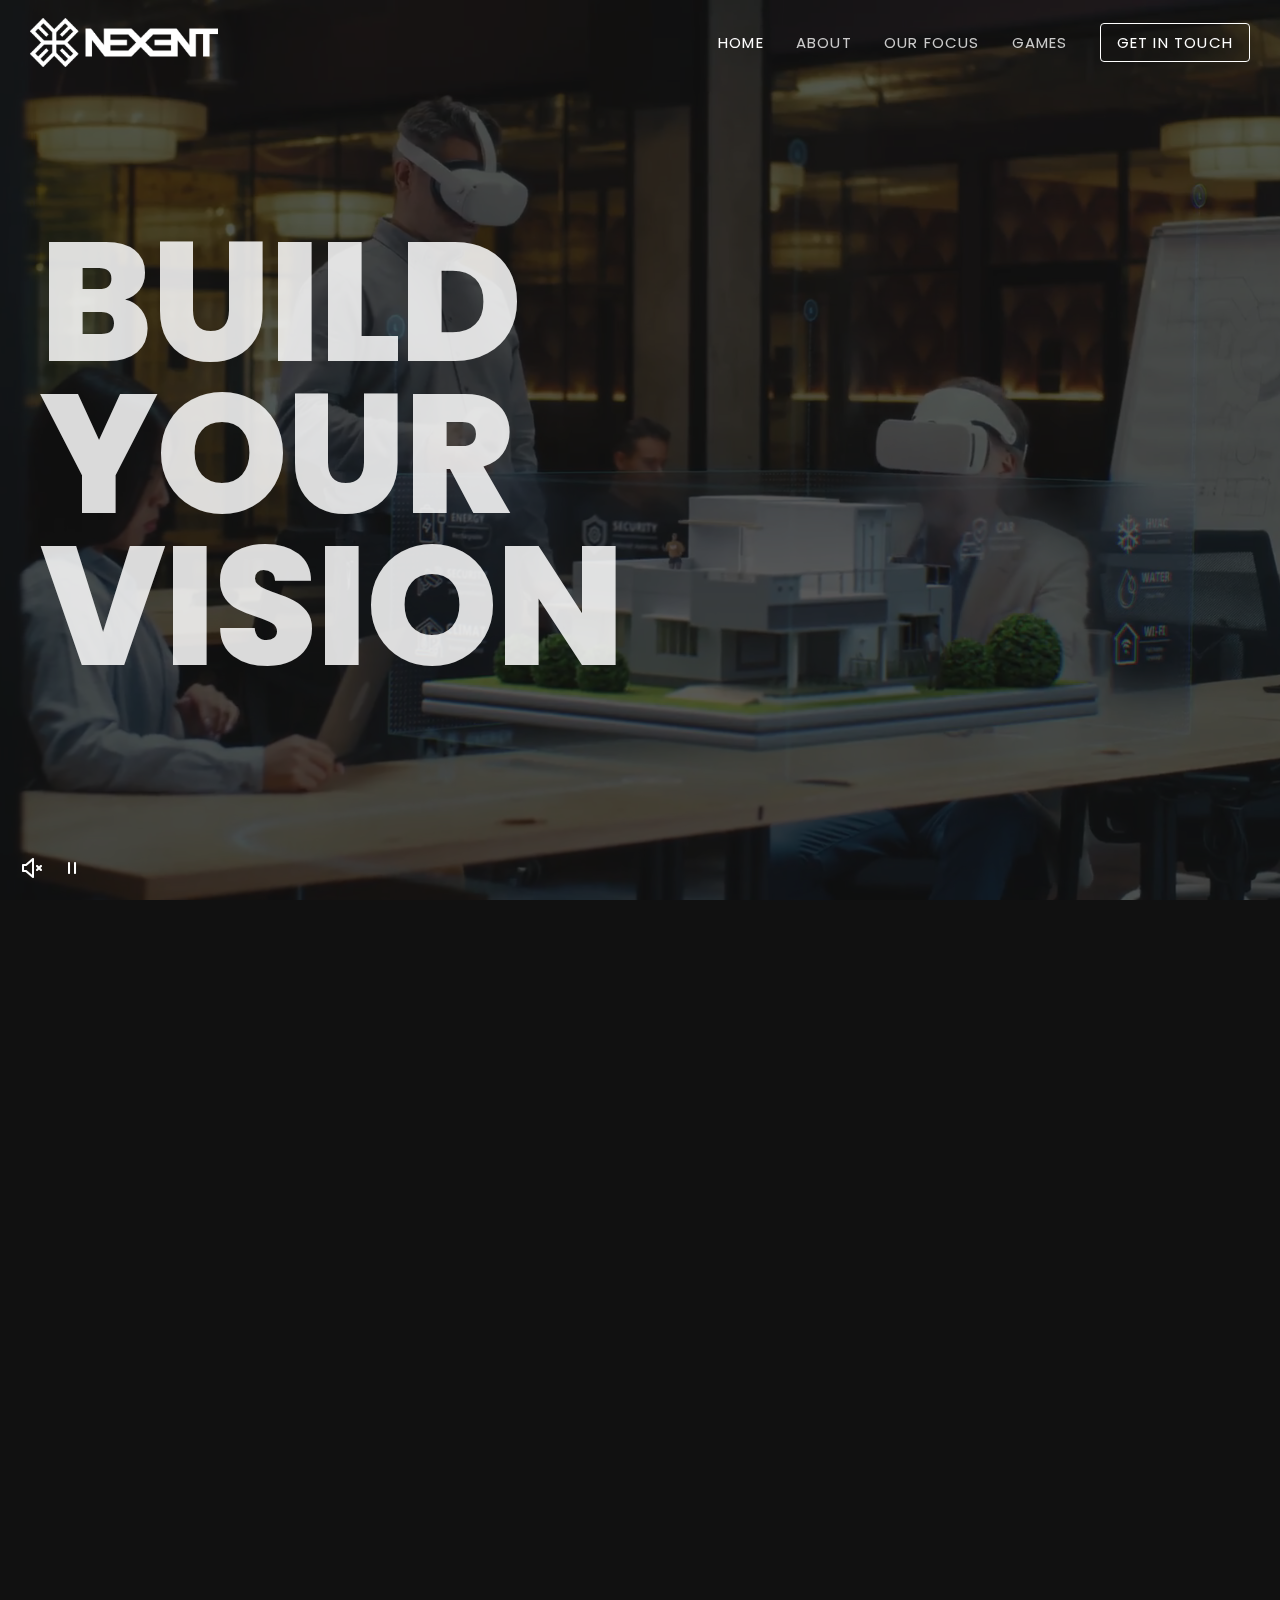
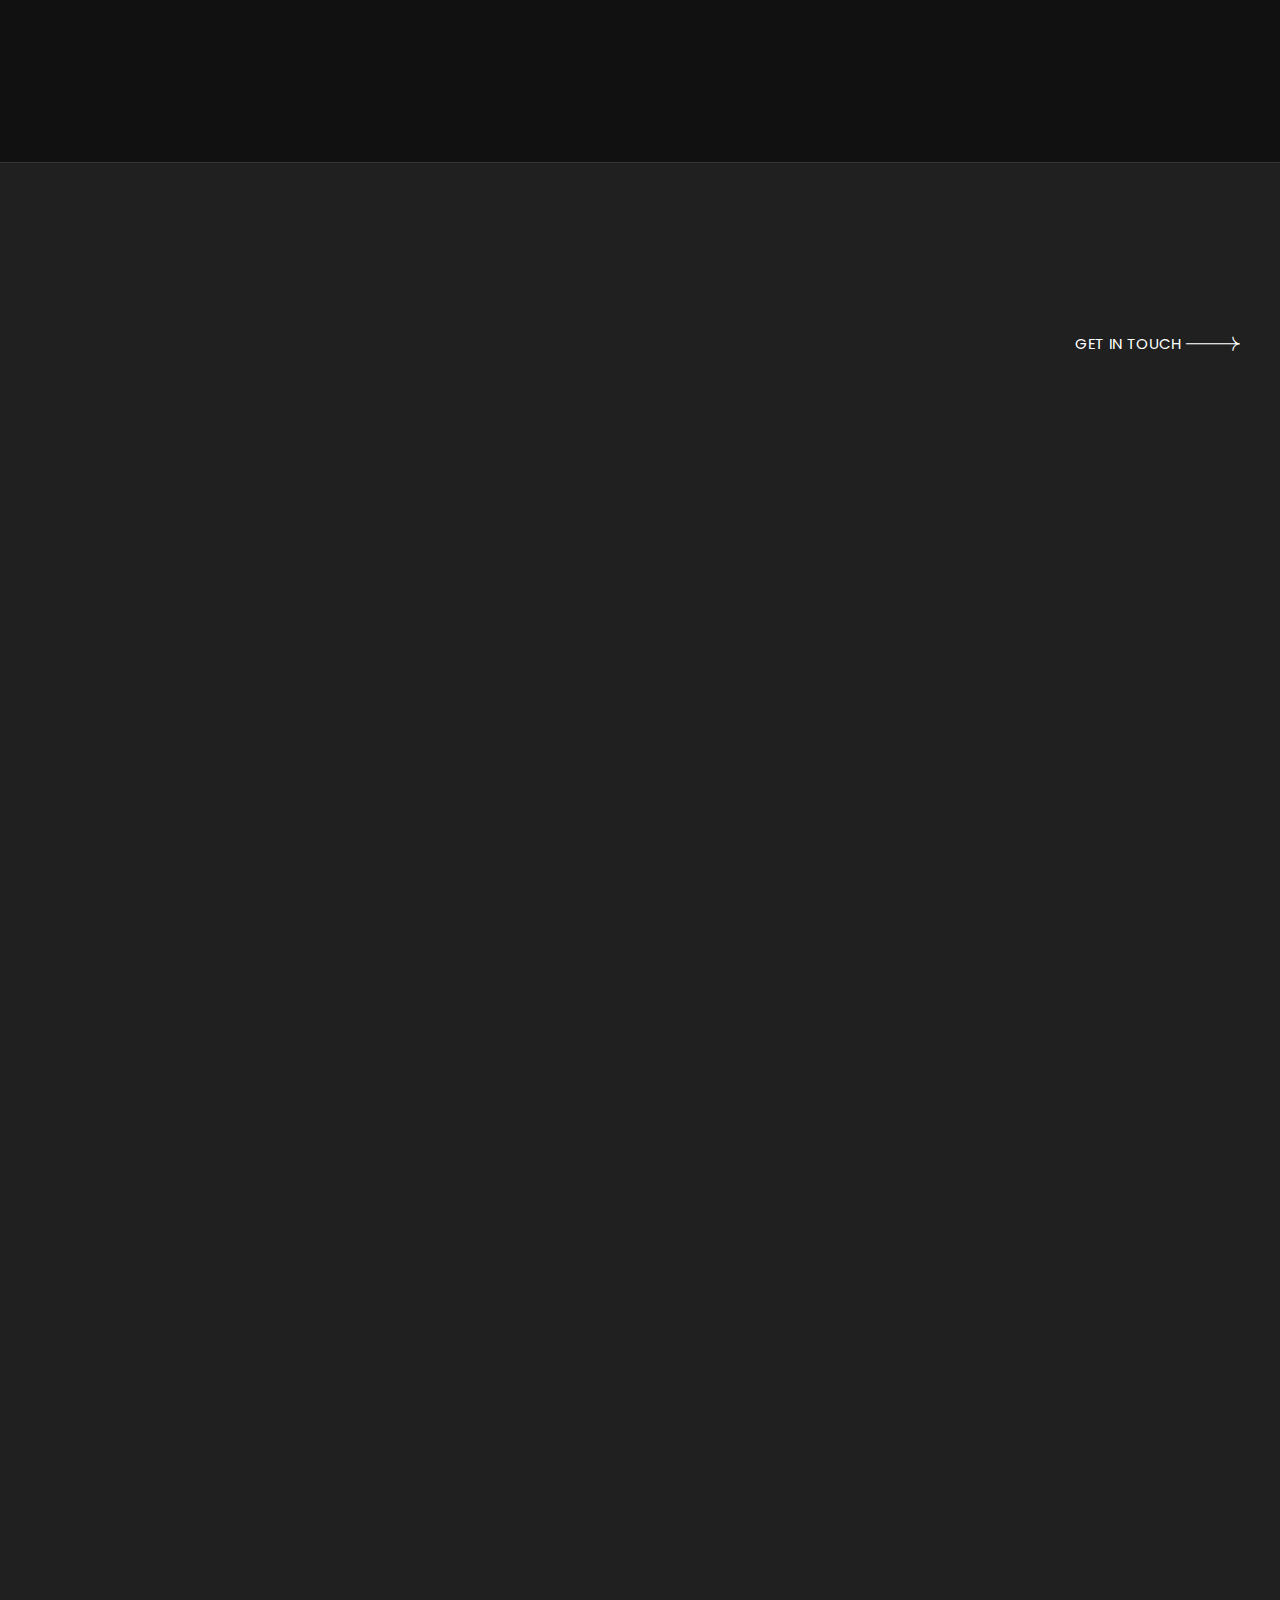
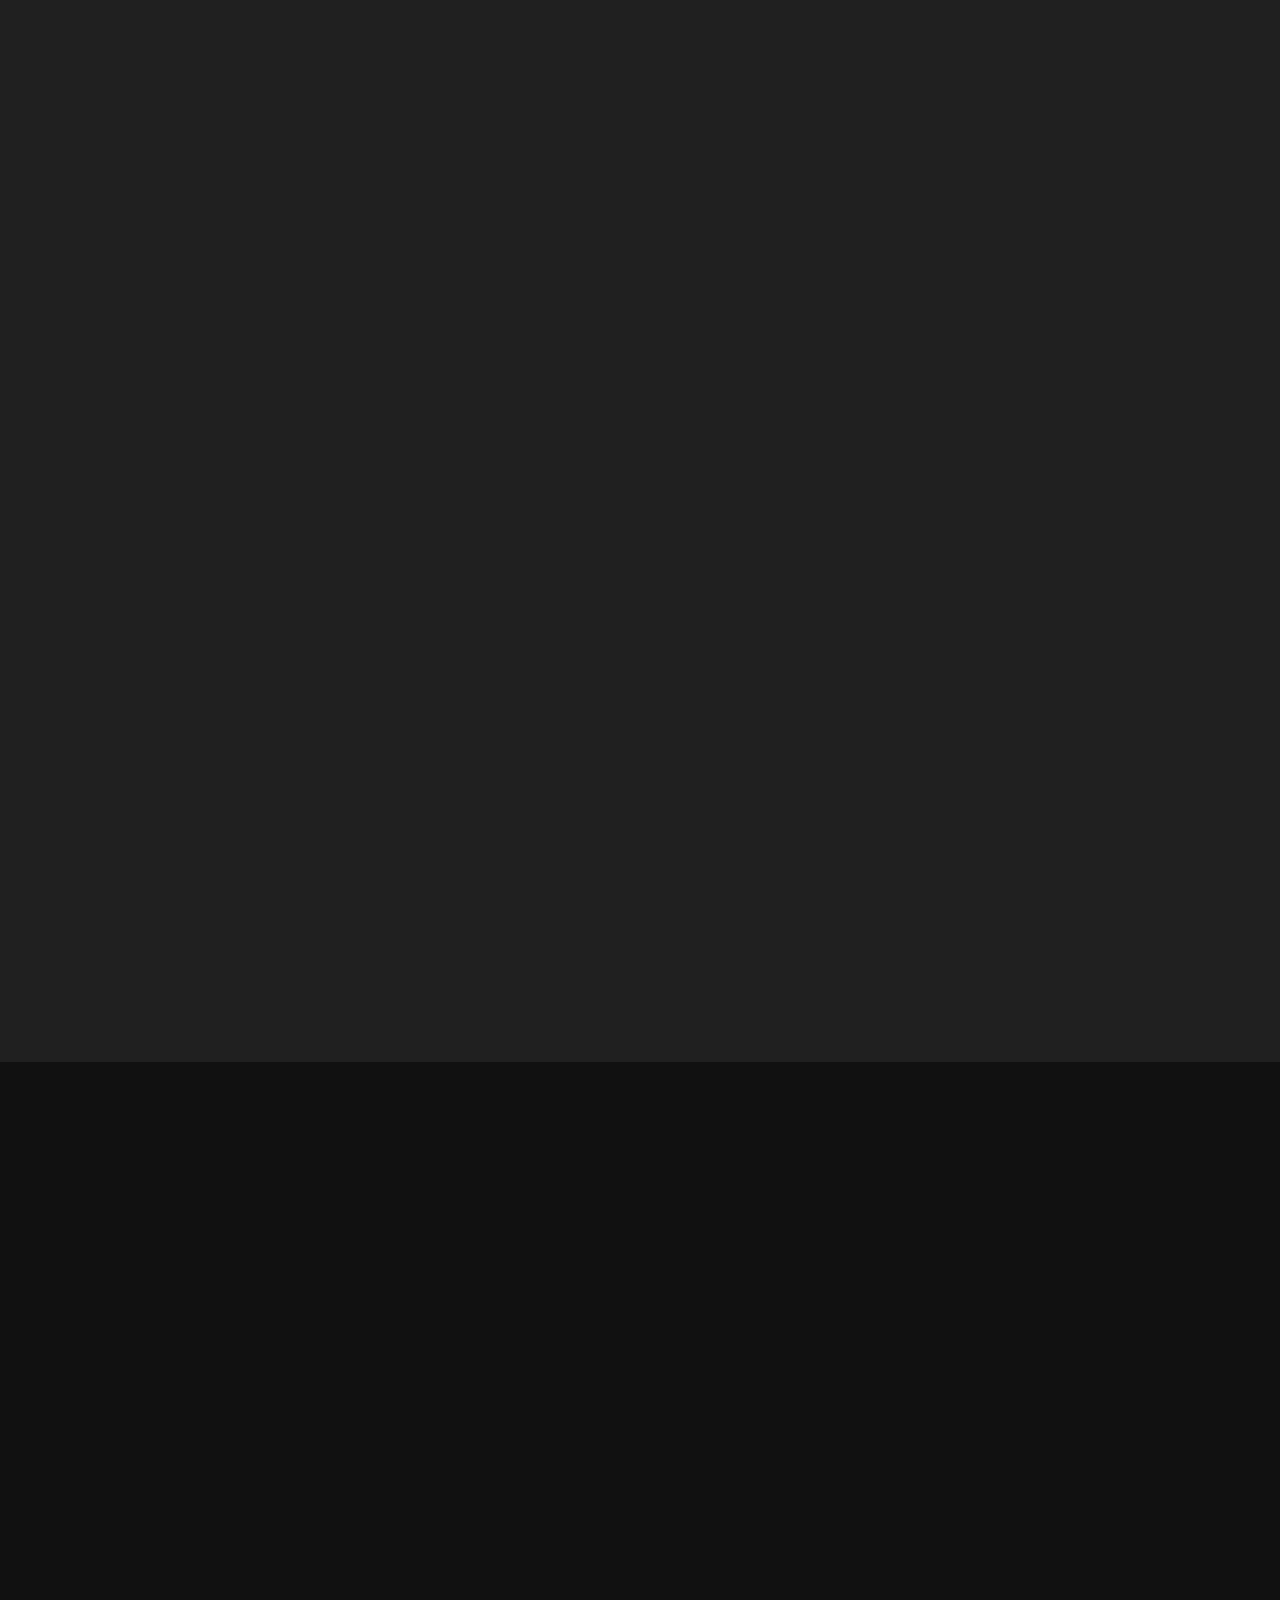
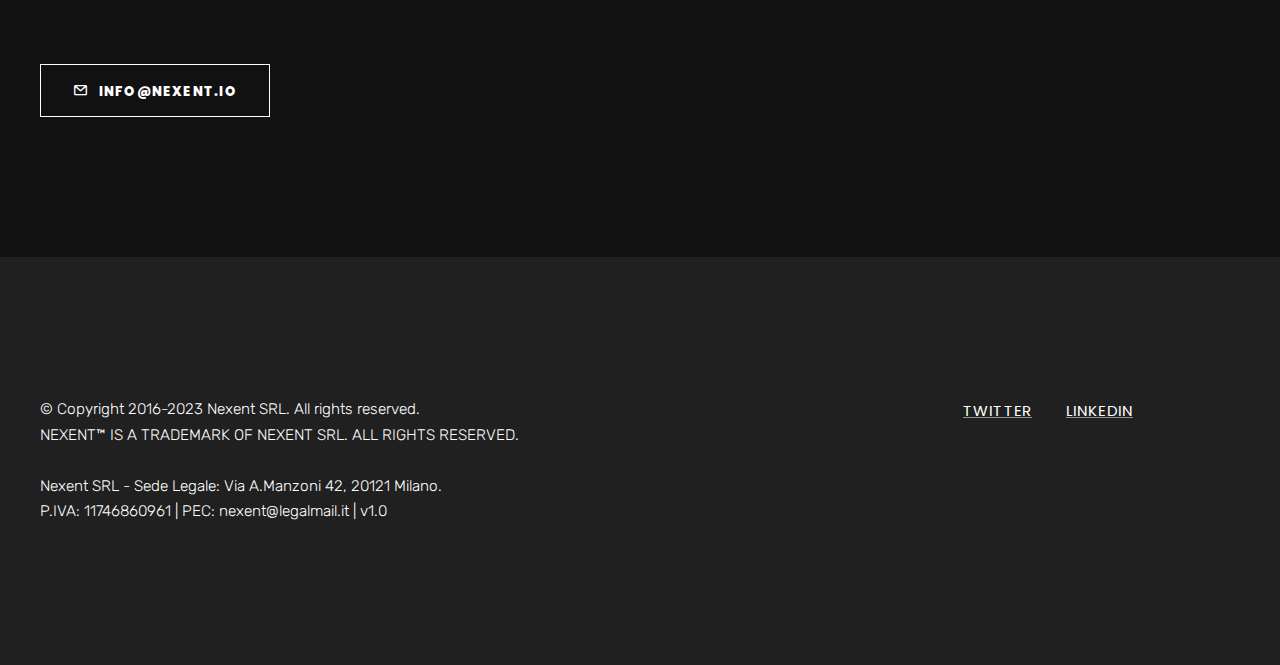
==== commit 06998247: "chore: Review address." ====
--- a/index.html
+++ b/index.html
@@ -364,7 +364,7 @@
                             reserved.<br />
                             NEXENT™ IS A TRADEMARK OF NEXENT SRL. ALL RIGHTS RESERVED.
                             <br><br>
-                            Nexent SRL - Sede Legale: Via A. Manzoni 42 20121 Milano.<br>
+                            Nexent SRL - Sede Legale: Via A.Manzoni 42, 20121 Milano.<br>
                             P.IVA: 11746860961 | PEC: nexent@legalmail.it | v1.0
                         </div>
                     </div>
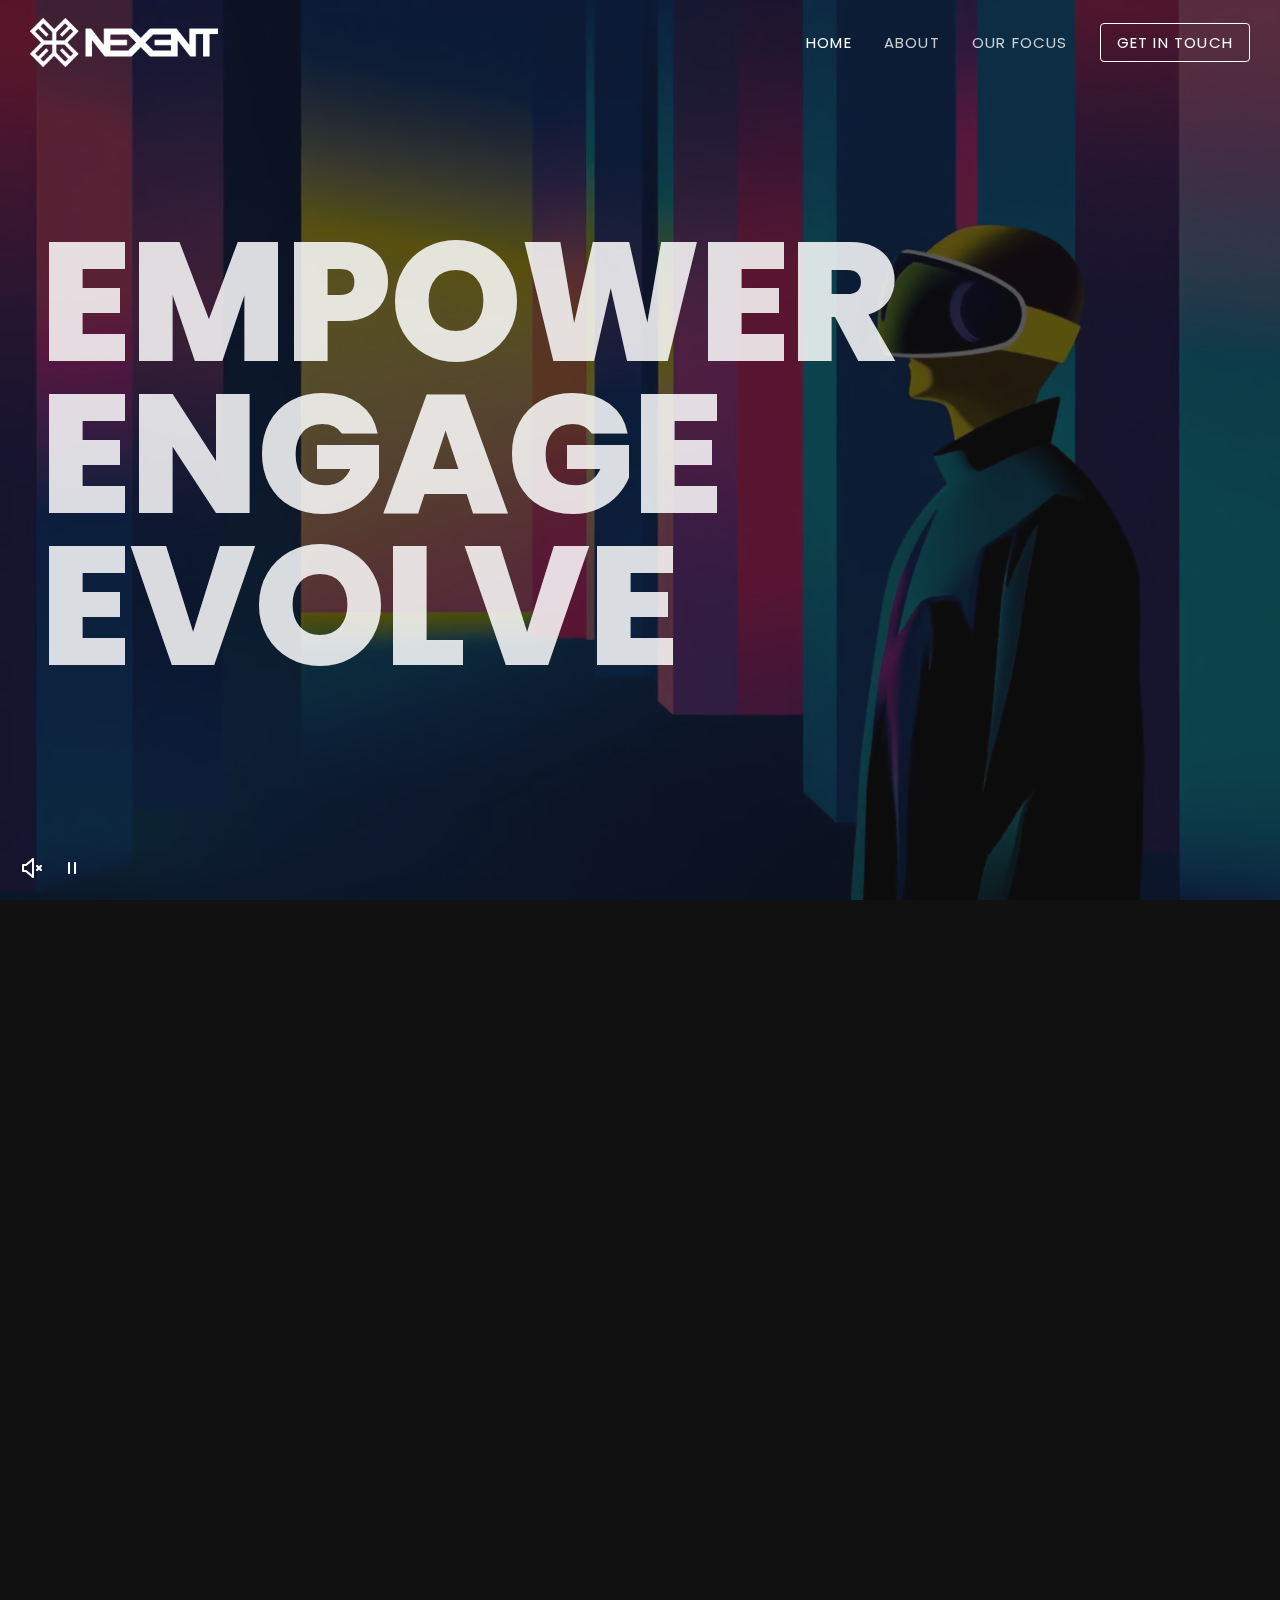
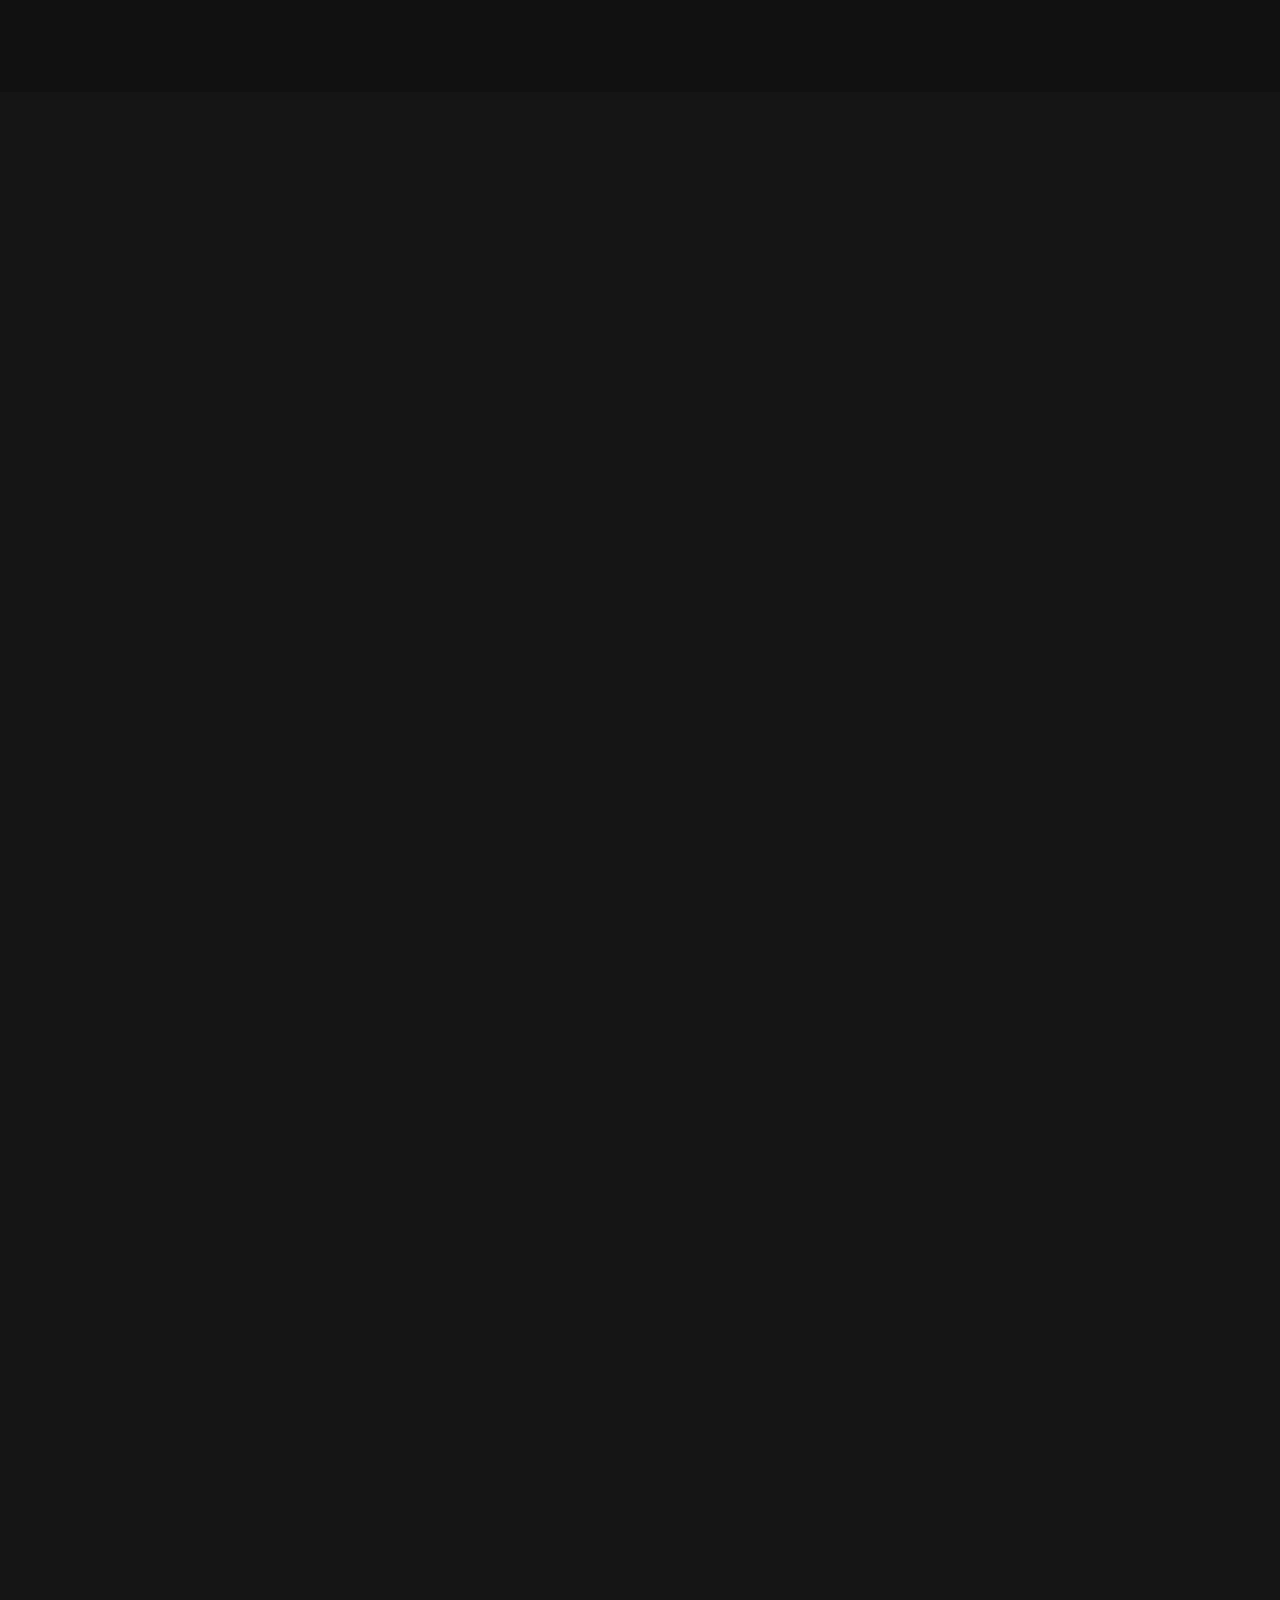
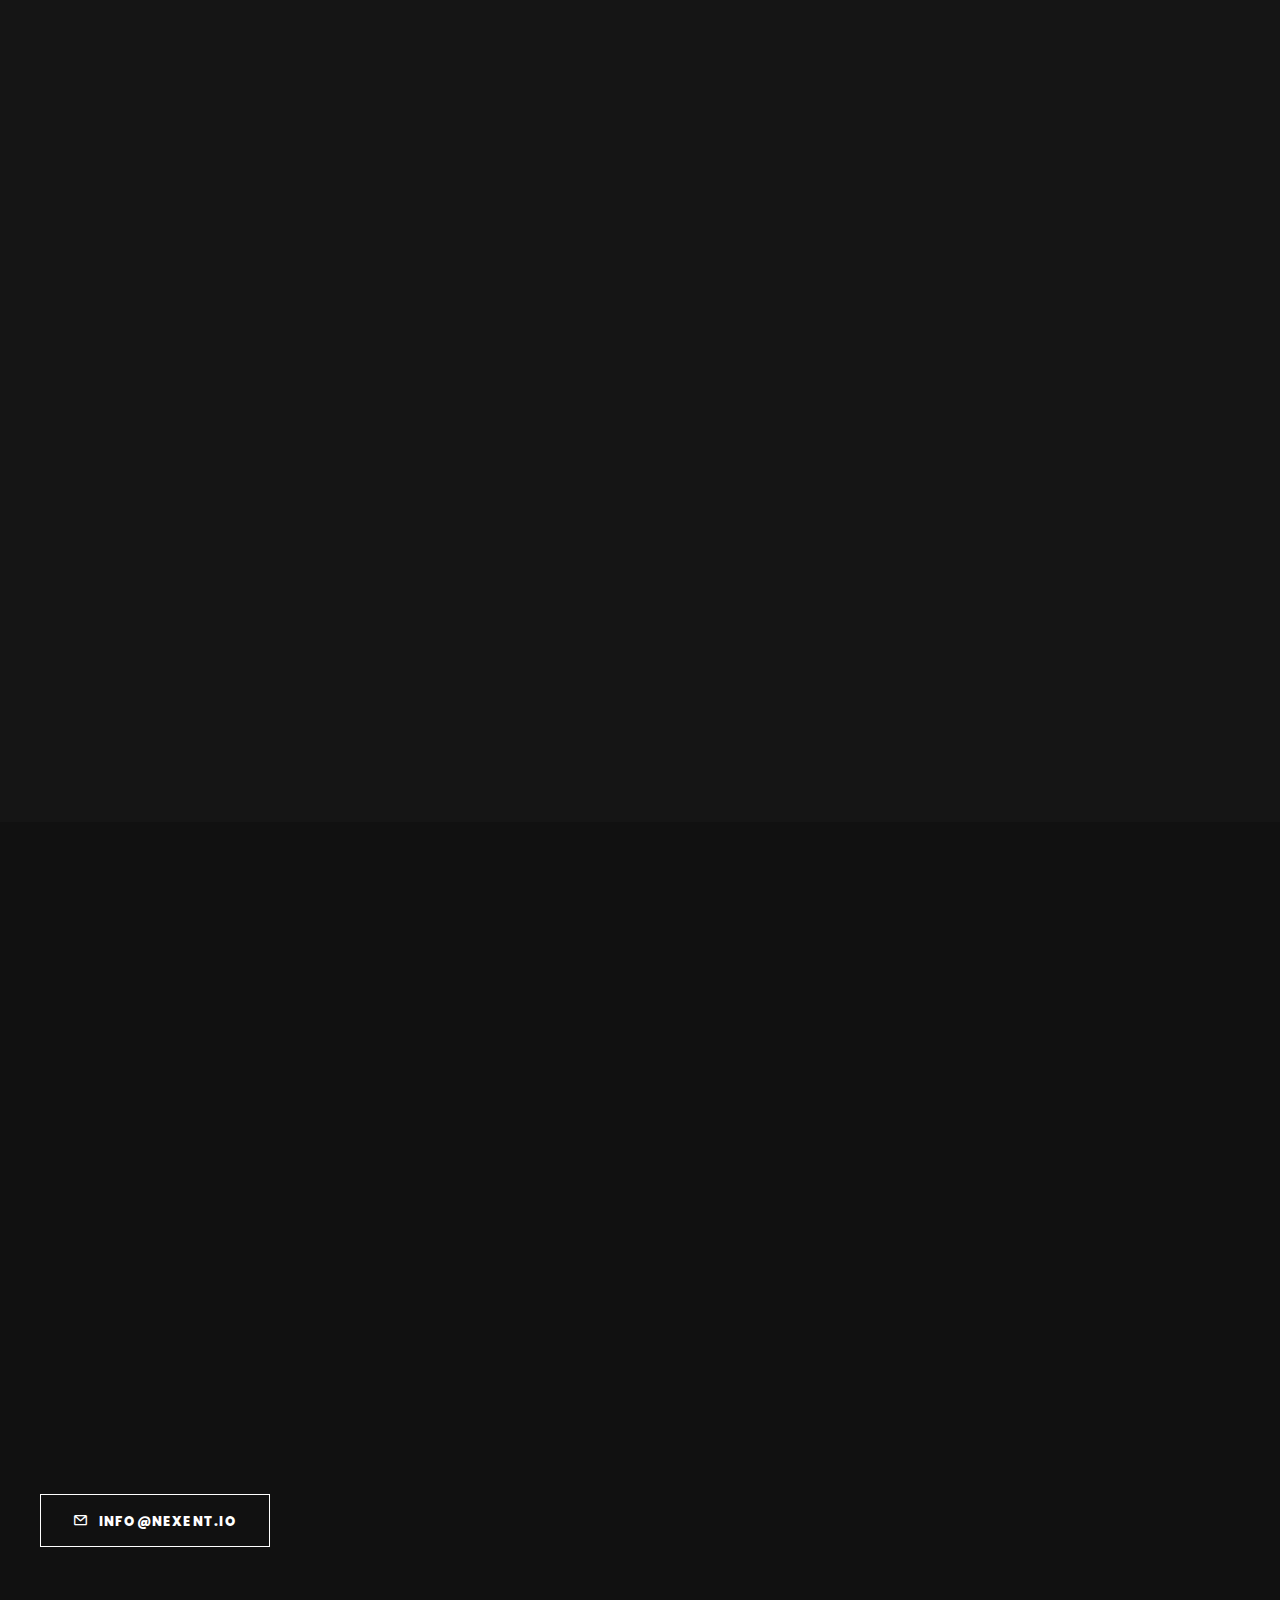
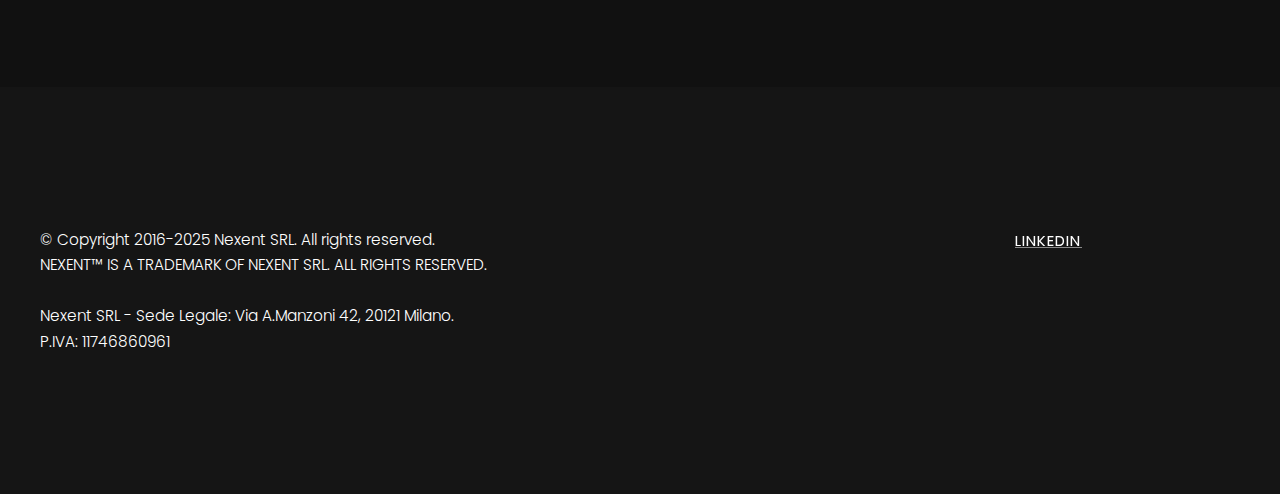
==== commit d84edd11: "Update Interactive Website with info about AI (new images, text and header video)." ====
--- a/index.html
+++ b/index.html
@@ -39,7 +39,7 @@
     <!-- Google Fonts -->
     <link rel="preconnect" href="https://fonts.googleapis.com">
     <link rel="preconnect" href="https://fonts.gstatic.com" crossorigin>
-    <link href="https://fonts.googleapis.com/css2?family=Poppins:wght@300;800&family=Rubik:wght@300;800&display=swap"
+    <link href="https://fonts.googleapis.com/css2?family=Poppins:wght@300;500;800&display=swap"
         rel="stylesheet">
 </head>
 
@@ -83,7 +83,7 @@
                         <li><a href="#home" class="active" data-btn-animate="y">Home</a></li>
                         <li><a href="#about" data-btn-animate="y">About</a></li>
                         <li><a href="#ourfocus" data-btn-animate="y">Our focus</a></li>
-                        <li><a href="https://games.nexent.io" data-btn-animate="y">Games</a></li>
+                        <!--<li><a href="https://games.nexent.io" data-btn-animate="y">Games</a></li>>--> 
                         <li><a href="#contacts" class="opacity-1"><span
                                     class="btn btn-mod btn-border-w btn-medium btn-round" data-btn-animate="y">Get
                                     in touch</span></a></li>
@@ -105,7 +105,7 @@
                     <!-- Please replace the video file in folder "video" with your own file -->
                     <div class="bg-video-wrapper">
                         <video class="bg-video" preload="auto" autoplay loop muted playsinline>
-                            <source src="videos/video_auto.mp4" type="video/mp4">
+                            <source src="videos/hero_900.mp4" type="video/mp4">
                         </video>
                         <div class="bg-video-overlay bg-dark-alpha-70"></div>
                     </div>
@@ -122,9 +122,9 @@
                             <h1 class="hs-title-2 font-alt uppercase mt-40 mb-30">
                                 <span class="wow charsAnimIn d-block nexent_claim" data-splitting="chars" data-rellax-x
                                     data-rellax-vertical-scroll-axis="x" data-rellax-horizontal-speed="7">
-                                    <span class="opacity-085">BUILD</span> <br>
-                                    <span class="opacity-085">YOUR</span> <br>
-                                    <span class="opacity-085">VISION</span>
+                                    <span class="opacity-085">EMPOWER</span> <br>
+                                    <span class="opacity-085">ENGAGE</span> <br>
+                                    <span class="opacity-085">EVOLVE</span>
                                 </span>
 
                                 </span>
@@ -151,24 +151,11 @@
                                 <span class="wow charsAnimInLong" data-splitting="chars">About</span>
                             </h2>
 
-                            <p class="nexent_text mb-60 mb-sm-40 wow fadeInUp" data-wow-delay="0.1s">
-                                Build your vision with <b>Nexent</b>,
-                                a pioneering company in the world of virtual reality, augmented reality, advanced UI
-                                prototyping, and product visualization.
-                                We are dedicated to revolutionizing the way you learn, assess skills, and showcase
-                                products.
-                                <br><br>
-
-                                Our <b>virtual reality technology</b> is built on top of the most advanced gaming and
-                                design tools, enabling us to create the best user experience, customized and tested even
-                                for individuals who have never experienced virtual reality.
-                                <br><br>
-
-                                Our <b>product visualization platform</b> is designed to enhance digital interactions
-                                with a wide range of products, from automotive to interior design, leveraging tools
-                                refined in the gaming industry and optimized to provide new perspectives for your
-                                product.
-                                <br><br>
+                            <p class="nexent_text mb-10 mb-sm-40 wow fadeInUp" data-wow-delay="0.1s">
+                                NEXENT is at the forefront of innovation in <b>Artificial Intelligence</b> (AI) and <b>Extended Reality</b> (XR), leading the way with versatile solutions that transform education, skill assessment, and product visualization.
+                                AI encompasses intelligent systems that can perform complex tasks, while XR includes immersive technologies such as Virtual, Augmented, and Mixed Reality.<br><br>
+                                We are dedicated to meeting diverse and evolving <b>industry needs</b>, continuously shaping the possibilities within the digital realm.<br><br>
+                                By fostering a culture of excellence and creativity, we empower our clients to experience unprecedented <b>growth</b> and <b>efficiency</b> through the strategic application of groundbreaking technologies.
                             </p>
 
                         </div>
@@ -177,11 +164,6 @@
                 </div>
             </section>
             <!-- End About Section -->
-
-
-            <!-- Divider -->
-            <hr class="mt-0 mb-0 white" />
-            <!-- End Divider -->
 
             <!-- Portfolio Section -->
             <section class="page-section bg-dark-2 light-content" id="ourfocus">
@@ -196,16 +178,10 @@
                                 <span class="wow charsAnimInLong" data-splitting="chars">Our Focus</span>
                             </h2>
                             <p class="nexent_text section-descr-large mb-0 wow fadeInUp">
-                                We maintain a commitment to producing top-notch work while striving to be the most
-                                collaborative partners. We assist brands and enterprises in distinguishing themselves
-                                within the ever-evolving digital realm.
+                                At NEXENT, we prioritize advancement through our dedicated focus on <b>AI</b>, <b>XR</b>, and Professional Services (<b>PS</b>). 
+                                Explore how each domain delivers <b>specialized solutions</b> that enhance engagement, facilitate learning, and drive strategic achievements across industries.
                             </p>
 
-                        </div>
-
-                        <div class="col-md-4 col-lg-3 text-end pt-20 pt-md-10 pt-sm-0 local-scroll">
-                            <a href="#contacts" class="link-hover-anim align-middle" data-link-animate="y">Get in touch
-                                <i class="icon-arrow-right size-14"></i></a>
                         </div>
 
                     </div>
@@ -217,23 +193,27 @@
                         <div class="portfolio-1-item row mb-80 mb-sm-50 wow fadeInUp" data-wow-delay="0.1s">
                             <div class="col-md-5 mb-sm-30">
                                 <div class="portfolio-1-image">
-                                    <img src="images/nexent/learning.jpg" width="700" height="848"
-                                        alt="Immersive Learning" />
+                                    <img src="images/nexent/nexent_ai-1024.jpg" width="700" height="700"
+                                        alt="NEXENT AI" />
 
                                 </div>
                             </div>
                             <div class="col-md-7 d-flex align-items-center">
                                 <div>
-                                    <h3 class="nexent_section_subtitle portfolio-1-title font-alt mb-20">Immersive
-                                        Learning</h3>
-                                    <div class="ps-md-2 ps-lg-4">
+                                    <h3 class="nexent_section_subtitle portfolio-1-title font-alt mb-20">NEXENT AI</h3>
+                                    <div class="ps-md-12 ps-lg-12">
                                         <div class="row">
-                                            <div class="col-md-10 col-lg-8 col-xl-7">
-                                                <p class="portfolio-1-descr">Our virtual reality technology transforms
-                                                    learning into an engaging and unforgettable
-                                                    experience. Now, you can learn
-                                                    interactively and enjoyably, making the learning process more
-                                                    effective than ever.</p>
+                                            <div class="col-md-12 col-lg-12 col-xl-12">
+                                                <p class="portfolio-1-descr">Our AI solutions are crafted to elevate user engagement, enhance decision-making through insightful analytics, and streamline content creation.
+
+                                                <br><br>Use Cases:</p>
+
+                                                <ul class="focus" style="margin-top:0!important">
+                                                    <li><b>Conversational AI</b>: Advanced AI-driven agents enhance customer interaction.</li>
+                                                    <li><b>Performance Evaluation</b>: Tools for comprehensive analysis of business operations.</li>
+                                                    <li><b>Content Generation</b>: Custom multimedia content for personalized campaigns.</li>
+                                                </ul>
+                                    
                                             </div>
                                         </div>
                                     </div>
@@ -242,30 +222,35 @@
                         </div>
                         <!-- End Portfolio Item -->
 
+
                         <!-- Portfolio Item -->
                         <div class="portfolio-1-item row mb-80 mb-sm-50 wow fadeInUp" data-wow-delay="0.1s">
-                            <div class="col-md-6 d-flex align-items-center">
+                                <div class="col-md-7 d-flex align-items-center">
                                 <div>
-                                    <h3 class="nexent_section_subtitle portfolio-1-title font-alt mb-20 ms-0">Skill
-                                        Assessment</h3>
-                                    <div class="row">
-                                        <div class="col-md-11 col-lg-9 col-xl-8">
-                                            <p class="portfolio-1-descr">With our virtual reality-based skill assessment
-                                                tools, we
-                                                can evaluate your skills with
-                                                precision and objectivity. Reach your full potential and discover your
-                                                areas of
-                                                improvement
-                                                in a realistic virtual
-                                                environment.</p>
+                                    <h3 class="nexent_section_subtitle portfolio-1-title font-alt mb-20">NEXENT XR</h3>
+                                    <div class="ps-md-12 ps-lg-12">
+                                        <div class="row">
+                                            <div class="col-md-12 col-lg-12 col-xl-12">
+                                                <p class="portfolio-1-descr">Providing unmatched immersive experiences, our XR technology sets the standard for innovative education and interaction.
+
+                                                <br><br>Use Cases:</p>
+
+                                                <ul class="focus" style="margin-top:0!important">
+                                                    <li><b>Educational Simulations</b>: Create interactive training environments.</li>
+                                                    <li><b>Skill Testing</b>: Evaluate skills in immersive VR settings, such as medical procedure simulations.</li>
+                                                    <li><b>Product Visualization</b>: Engage customers with vivid, dynamic product presentations.</li>
+                                                </ul>
+                                    
+                                            </div>
                                         </div>
                                     </div>
                                 </div>
                             </div>
-                            <div class="col-md-6 order-first order-md-last mb-sm-30">
+                            <div class="col-md-5 mb-sm-30 order-first order-md-last">
                                 <div class="portfolio-1-image">
-                                    <img src="images/nexent/skills.jpg" width="848" height="700"
-                                        alt="Skill Assessment" />
+                                    <img src="images/nexent/nexent_xr-1024.jpg" width="700" height="700"
+                                        alt="NEXENT XR" />
+
                                 </div>
                             </div>
                         </div>
@@ -275,25 +260,27 @@
                         <div class="portfolio-1-item row mb-80 mb-sm-50 wow fadeInUp" data-wow-delay="0.1s">
                             <div class="col-md-5 mb-sm-30">
                                 <div class="portfolio-1-image">
-                                    <img src="images/nexent/product.jpg" width="700" height="848"
-                                        alt="Interactive Visualization" />
+                                    <img src="images/nexent/nexent_ps-1024.jpg" width="700" height="700"
+                                        alt="NEXENT PS" />
+
                                 </div>
                             </div>
                             <div class="col-md-7 d-flex align-items-center">
                                 <div>
-                                    <h3 class="nexent_section_subtitle portfolio-1-title font-alt mb-20">Interactive
-                                        Visualization
-                                    </h3>
-                                    <div class="ps-md-2 ps-lg-4">
+                                    <h3 class="nexent_section_subtitle portfolio-1-title font-alt mb-20">NEXENT PS</h3>
+                                    <div class="ps-md-12 ps-lg-12">
                                         <div class="row">
-                                            <div class="col-md-10 col-lg-8 col-xl-7">
-                                                <p class="portfolio-1-descr">
-                                                    From conceptualizing innovative user interfaces to showcasing your
-                                                    products in intricate
-                                                    detail, our technology allows
-                                                    you to create advanced prototypes and visualize your products in an
-                                                    extraordinary way.
-                                                </p>
+                                            <div class="col-md-12 col-lg-12 col-xl-12">
+                                                <p class="portfolio-1-descr">Our professional services deliver tailor-made solutions from concept to implementation, ensuring alignment with client objectives.
+
+                                                <br><br>Use Cases:</p>
+
+                                                <ul class="focus" style="margin-top:0!important">
+                                                    <li><b>Custom VR/AR Solutions</b>: Implement high-impact training tools.</li>
+                                                    <li><b>Managerial Competency Tests</b>: Simulate real-world challenges with AI-powered XR scenarios.</li>
+                                                    <li><b>End-to-End Project Management</b>: Comprehensive support for bespoke software development.</li>
+                                                </ul>
+                                    
                                             </div>
                                         </div>
                                     </div>
@@ -301,6 +288,7 @@
                             </div>
                         </div>
                         <!-- End Portfolio Item -->
+
 
                     </div>
                     <!-- End Portfolio Grid -->
@@ -322,19 +310,11 @@
                             </h2>
 
                             <p class="nexent_text mb-60 mb-sm-40 wow fadeInUp" data-wow-delay="0.1s">
-                                If you are planning to build virtual reality solutions or highly interactive
-                                applications, we can help get you there on
-                                <b>time</b> and on <b>budget</b>. We can help position you ahead of your
-                                competitors.
-                                We can develop for you or with you based on our <b>existing platforms</b>, or we can
-                                design and
-                                develop fully <b>custom applications</b>.
-                                <br><br>
-                                We work and experiment with advanced tools such as <b>Apple Vision Pro</b> and <b>Meta
-                                    Quest</b>. We use gaming
-                                environments such as <b>Unity</b> and <b>Unreal Engine</b> to bring a
-                                superior experience to your solutions.<br>
-                                Talk to us.
+                                Choosing NEXENT means accessing versatile, leading-edge technologies.<br>
+                                Whether through AI, XR, or their synergy, our <b>customer-focused</b> approach assures tailored solutions that drive value and innovation.<br><br>
+                                Contact us today to discover how our distinct blend of AI and XR can redefine your business landscape and unlock new dimensions in efficiency and creativity.<br>
+                                For <b>inquiries</b> or to schedule a <b>consultation</b>, please reach out via <a href="mailto:info@nexent.io">email</a> or connect with us on <a href="https://linkedin.com/company/nexent-io" target="_blank" rel="nofollow noopener">LinkedIn</a>.<br><br>
+                                We look forward to partnering with you on your next transformative journey.
                             </p>
 
                         </div>
@@ -360,23 +340,18 @@
 
                     <!-- Copyright -->
                     <div class="nexent_text_small col-lg-8 text-center text-lg-start mb-md-50">
-                        <div>© Copyright 2016-2023 Nexent SRL. All rights
+                        <div>© Copyright 2016-2025 Nexent SRL. All rights
                             reserved.<br />
                             NEXENT™ IS A TRADEMARK OF NEXENT SRL. ALL RIGHTS RESERVED.
                             <br><br>
                             Nexent SRL - Sede Legale: Via A.Manzoni 42, 20121 Milano.<br>
-                            P.IVA: 11746860961 | PEC: nexent@legalmail.it | v1.0
+                            P.IVA: 11746860961 
                         </div>
                     </div>
                     <!-- End Copyright -->
 
                     <!-- Social Links -->
                     <div class="col-lg-4 fw-social-inline text-center mb-md-40">
-
-                        <div class="fw-social-inline-item">
-                            <a href="https://twitter.com/nexent_io" target="_blank" rel="nofollow noopener"
-                                class="link-hover-anim" data-link-animate="y">Twitter</a>
-                        </div>
 
                         <div class="fw-social-inline-item">
                             <a href="https://linkedin.com/company/nexent-io" target="_blank" rel="nofollow noopener"
--- a/css/style.css
+++ b/css/style.css
@@ -810,7 +810,7 @@
     color: var(--color-dark-1);
     font-family: var(--font-global);
     font-size: 18px;
-    font-weight: 400;
+    font-weight: 300;
     letter-spacing: normal;
     line-height: 1.67;
 }
@@ -8867,8 +8867,8 @@
 
 .portfolio-1-title {
     position: relative;
-    margin-left: -105px;
-    font-size: 82px;
+    margin-left: 0;
+    font-size: 60px;/*calc(0.15rem + 5.65vw);*/
     font-weight: 400;
     line-height: 1;
     letter-spacing: -0.05em;
@@ -8876,7 +8876,7 @@
 
 .portfolio-1-title a {
     display: inline-block;
-    margin-left: -4px;
+    margin-left: 0;
     color: unset;
     text-decoration: none;
     transition: letter-spacing .27s var(--ease-out-medium);
@@ -8889,6 +8889,7 @@
 
 .portfolio-1-descr {
     font-size: 16px;
+    margin-bottom: 5px;
 }
 
 
--- a/css/style-responsive.css
+++ b/css/style-responsive.css
@@ -115,7 +115,7 @@
         font-size: calc(1.735rem + 3.82vw);
     }
     .section-title-large{
-        font-size: calc(0.50887rem + 5.99vw);
+        font-size: calc(1.0rem + 5.99vw);
     }    
     .section-title-repeat{
         font-size: calc(0.358rem + 8.37vw);
@@ -188,8 +188,8 @@
     }
     
     .portfolio-1-title{
-        margin-left: -7.6867vw;
-        font-size: calc(0.297rem + 5.65vw);
+        margin-left: 0;
+        font-size: calc(1.0rem + 4.0vw);
     }
     .portfolio-1-title a{
         margin-left: -0.19vw;
--- a/css/nexent.css
+++ b/css/nexent.css
@@ -1,10 +1,10 @@
 :root {
-    --font-global: 'Rubik', sans-serif;
+    --font-global: 'Poppins', sans-serif;
     --font-alt: 'Poppins', sans-serif;
     --container-width: 1300px;
     --section-padding-y: 160px;
     --color-dark-1: #111;
-    --color-dark-2: #202020;
+    --color-dark-2: #151515;
     --color-gray-1: #777;
 }
 
@@ -347,6 +347,15 @@
     color: var(--color-dark-1);
 }
 
+ul.focus li {
+    font-family: inherit;
+    font-size: 16px!important;
+}
+
+ul.font li b{
+    font-weight: 600!important;
+}
+
 @media only screen and (min-width: 1441px) {
     :root {
         --container-width: 1360px;
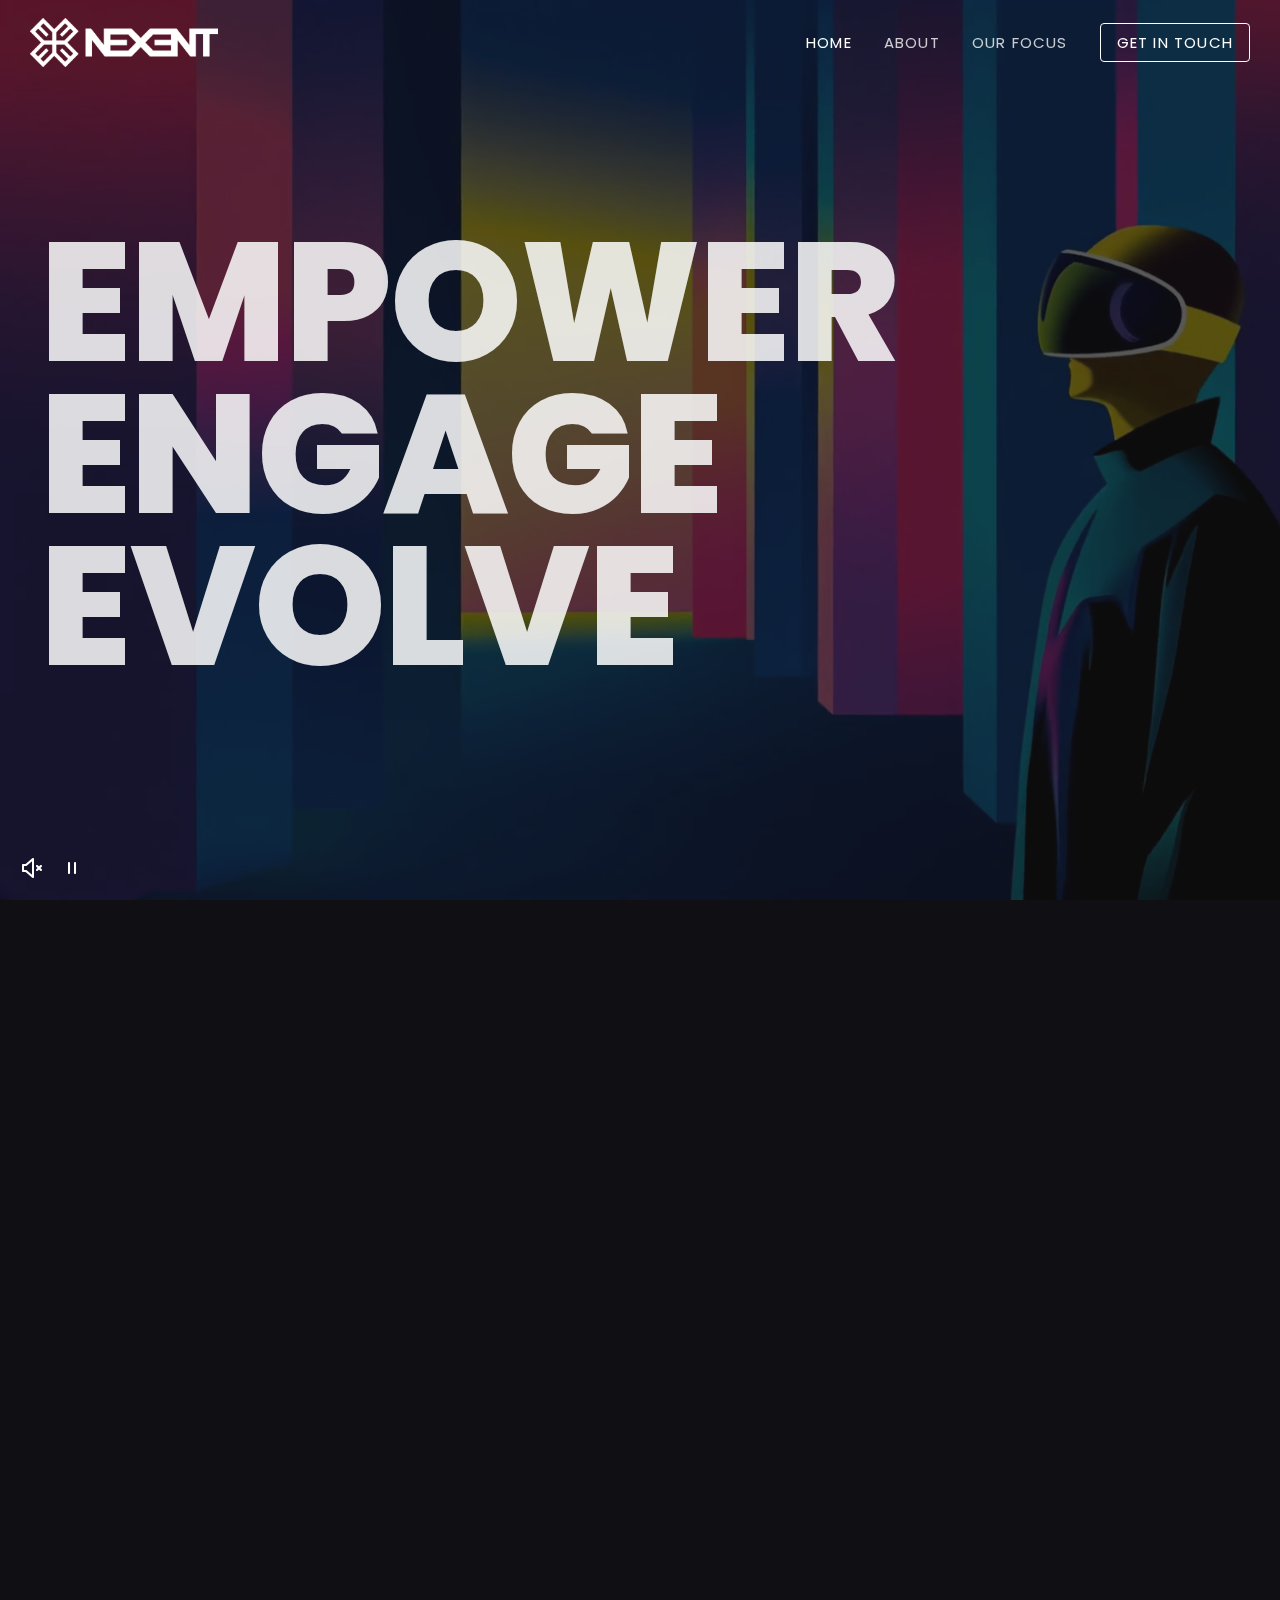
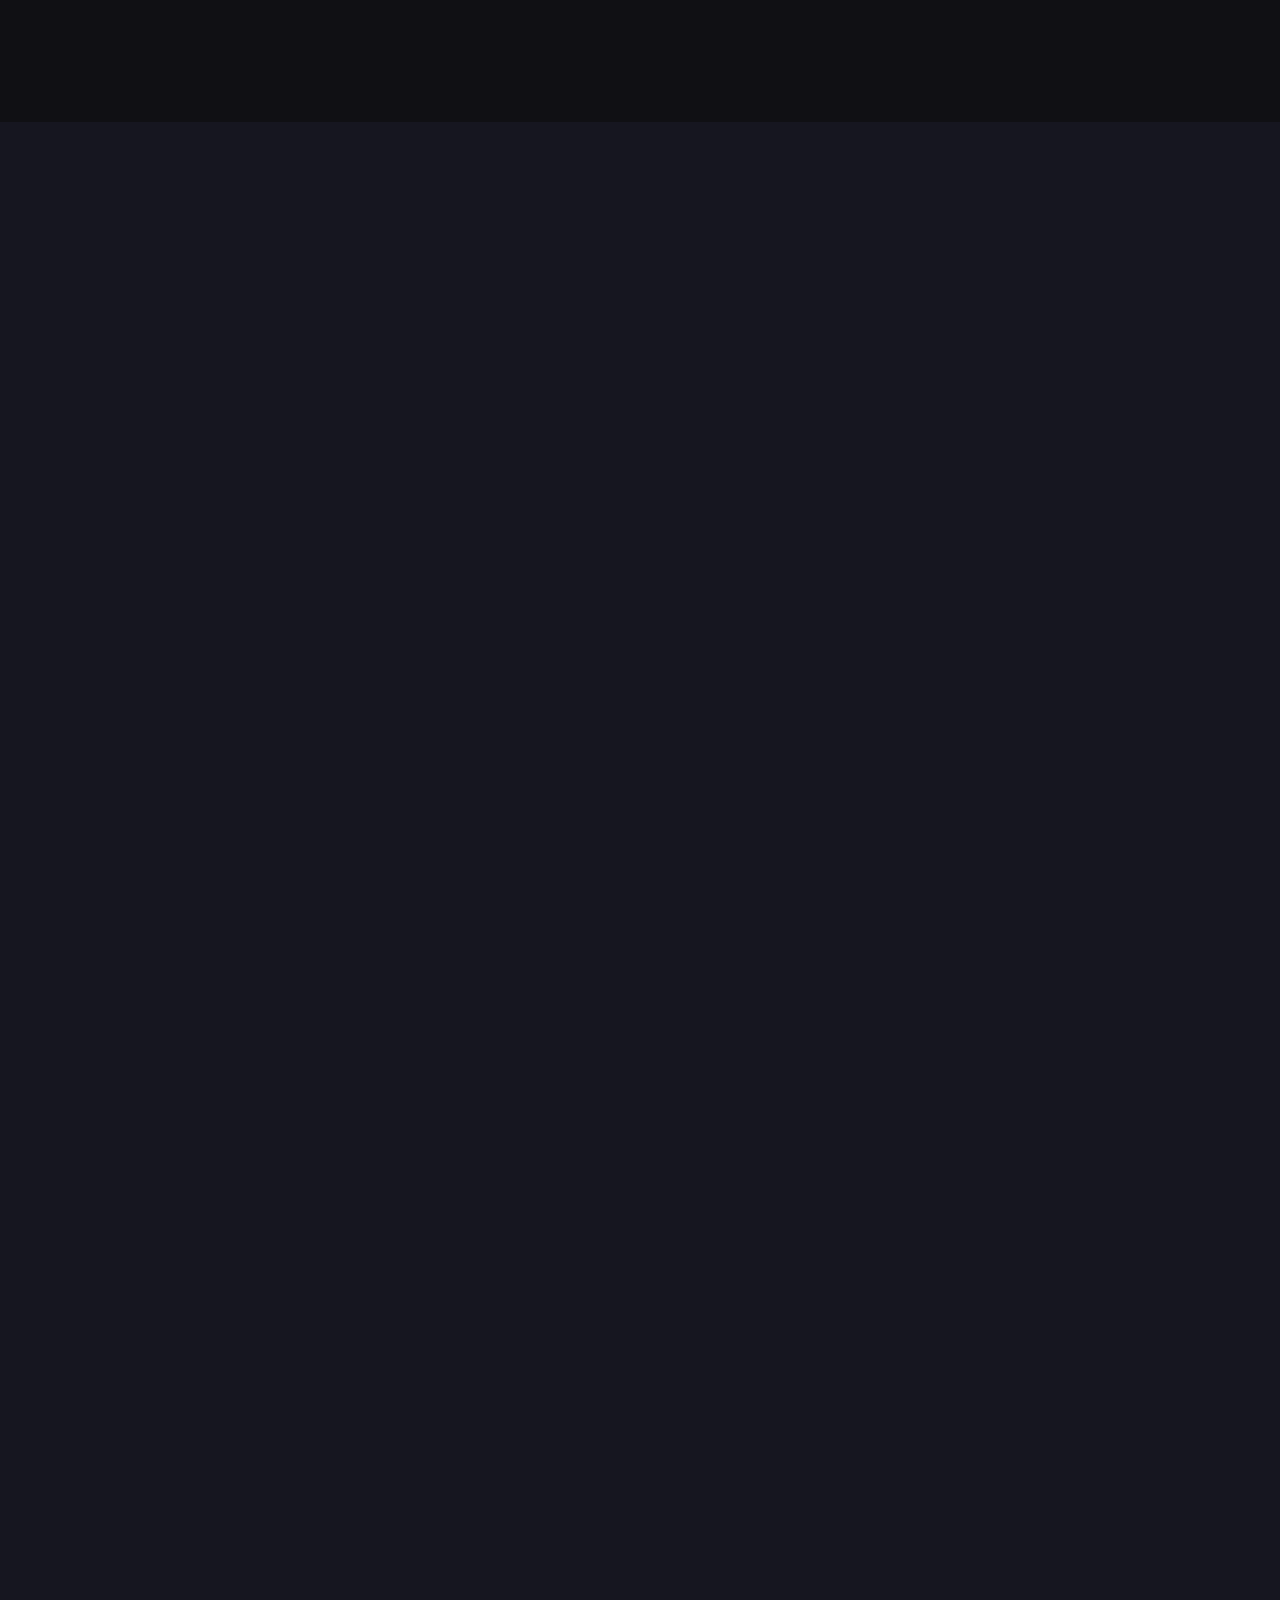
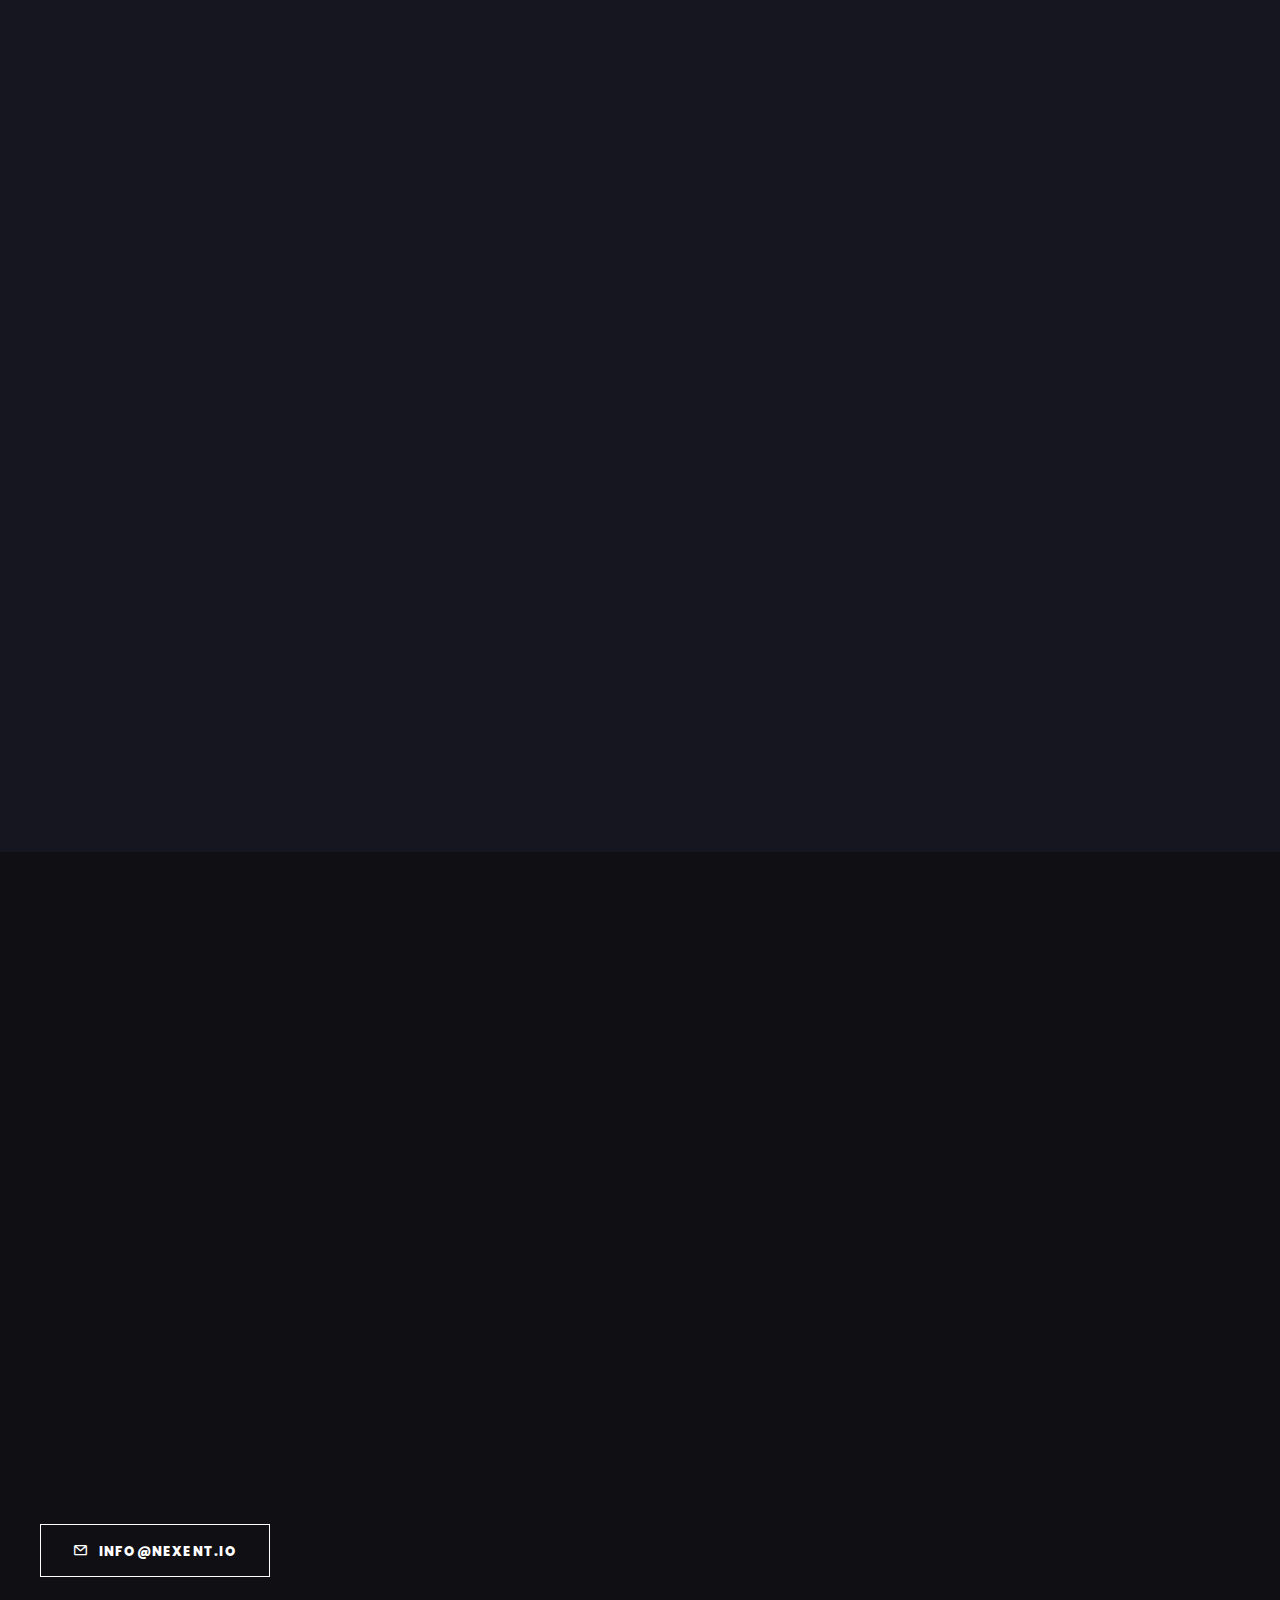
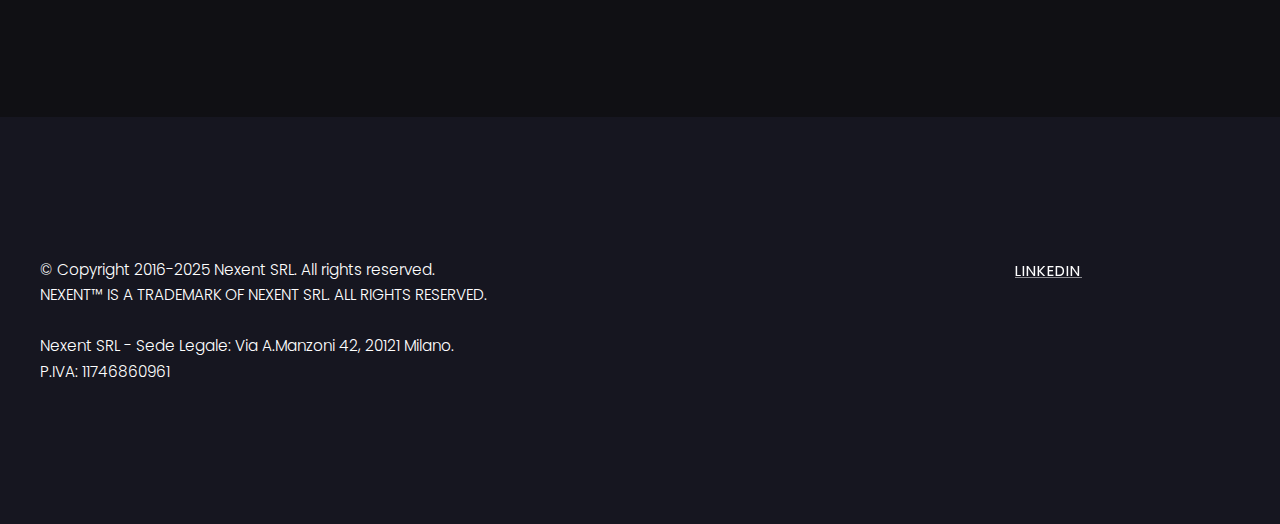
==== commit feee10e4: "Review copy and colors." ====
--- a/index.html
+++ b/index.html
@@ -152,7 +152,7 @@
                             </h2>
 
                             <p class="nexent_text mb-10 mb-sm-40 wow fadeInUp" data-wow-delay="0.1s">
-                                NEXENT is at the forefront of innovation in <b>Artificial Intelligence</b> (AI) and <b>Extended Reality</b> (XR), leading the way with versatile solutions that transform education, skill assessment, and product visualization.
+                                NEXENT is at the forefront of innovation in <b>Artificial Intelligence</b> (AI) and <b>Extended Reality</b> (XR), leading the way with versatile solutions that elevate human interaction, optimize processes, and promote digital transformation.<br>
                                 AI encompasses intelligent systems that can perform complex tasks, while XR includes immersive technologies such as Virtual, Augmented, and Mixed Reality.<br><br>
                                 We are dedicated to meeting diverse and evolving <b>industry needs</b>, continuously shaping the possibilities within the digital realm.<br><br>
                                 By fostering a culture of excellence and creativity, we empower our clients to experience unprecedented <b>growth</b> and <b>efficiency</b> through the strategic application of groundbreaking technologies.
@@ -204,16 +204,16 @@
                                     <div class="ps-md-12 ps-lg-12">
                                         <div class="row">
                                             <div class="col-md-12 col-lg-12 col-xl-12">
-                                                <p class="portfolio-1-descr">Our AI solutions are crafted to elevate user engagement, enhance decision-making through insightful analytics, and streamline content creation.
-
+                                                <p class="portfolio-1-descr">Our AI solutions are crafted to improve decision-making through insightful analytics, elevate user engagement, and streamline content creation.
+                                                
                                                 <br><br>Use Cases:</p>
 
                                                 <ul class="focus" style="margin-top:0!important">
+                                                    <li><b>Process Optimization</b>: Simplify operations and boost efficiency with AI.</li>
+                                                    <li><b>AI-Driven Skill Assessment</b>: Simulate real-world challenges through advanced scenarios.</li>
                                                     <li><b>Conversational AI</b>: Advanced AI-driven agents enhance customer interaction.</li>
-                                                    <li><b>Performance Evaluation</b>: Tools for comprehensive analysis of business operations.</li>
-                                                    <li><b>Content Generation</b>: Custom multimedia content for personalized campaigns.</li>
                                                 </ul>
-                                    
+
                                             </div>
                                         </div>
                                     </div>
@@ -276,8 +276,8 @@
                                                 <br><br>Use Cases:</p>
 
                                                 <ul class="focus" style="margin-top:0!important">
-                                                    <li><b>Custom VR/AR Solutions</b>: Implement high-impact training tools.</li>
-                                                    <li><b>Managerial Competency Tests</b>: Simulate real-world challenges with AI-powered XR scenarios.</li>
+                                                    <li><b>AI Business Value</b>: Leverage AI to elevate internal processes and product offerings.</li>
+                                                    <li><b>VR/AR Innovation</b>: Boost digital transformation with custom VR/AR solutions.</li>
                                                     <li><b>End-to-End Project Management</b>: Comprehensive support for bespoke software development.</li>
                                                 </ul>
                                     
--- a/css/style.css
+++ b/css/style.css
@@ -3249,6 +3249,7 @@
     width: 100%;
     height: 100%;
     object-fit: cover;
+    object-position: left;
 }
 
 .bg-video::-webkit-media-controls,
@@ -4723,7 +4724,7 @@
 }
 
 .main-nav.dark-mode {
-    background-color: rgba(27, 27, 27, .905);
+    background-color: rgba(16, 16, 20, 0.905);
 }
 
 .main-nav:not(.transparent) {
--- a/css/nexent.css
+++ b/css/nexent.css
@@ -3,9 +3,9 @@
     --font-alt: 'Poppins', sans-serif;
     --container-width: 1300px;
     --section-padding-y: 160px;
-    --color-dark-1: #111;
-    --color-dark-2: #151515;
-    --color-gray-1: #777;
+    --color-dark-1: #101014;
+    --color-dark-2: #161620;
+    --color-gray-1: #777777;
 }
 
 .row:not(.g-0, .g-1, .g-2, .g-3, .g-4, .g-5,
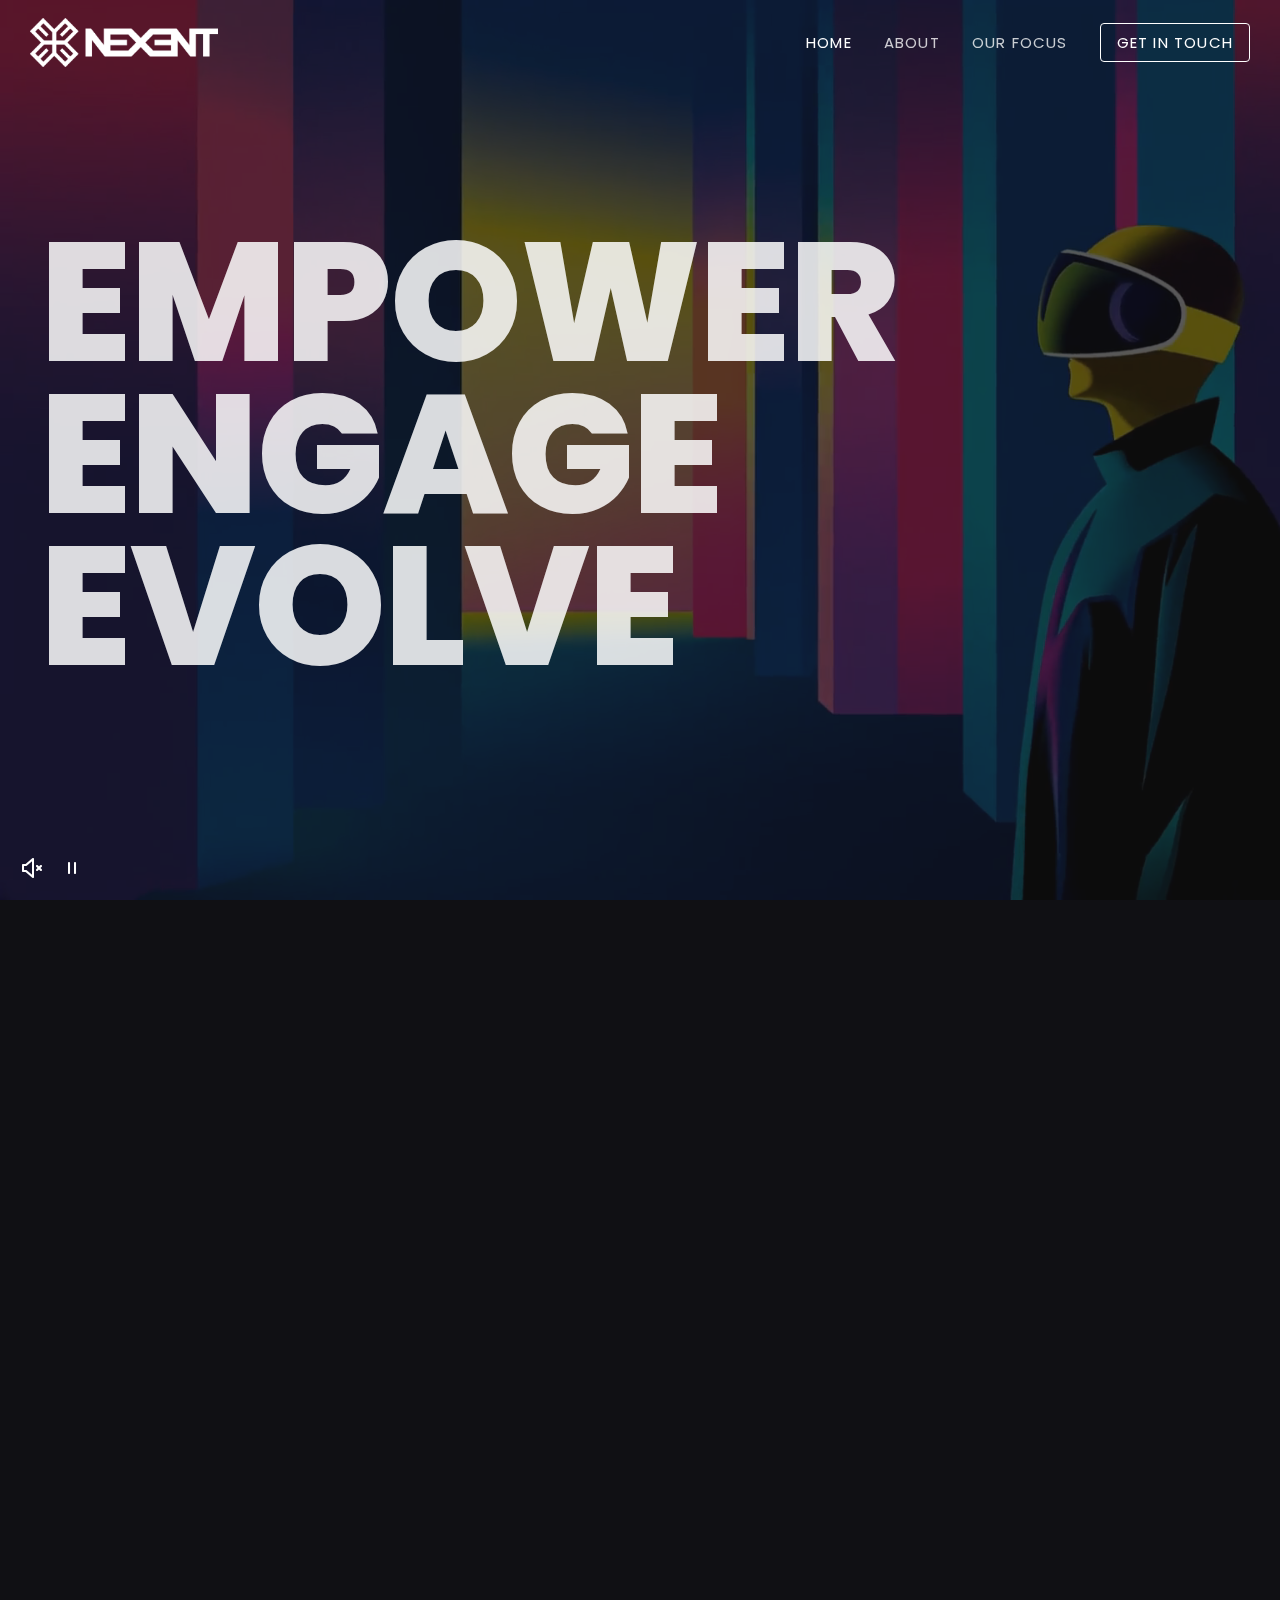
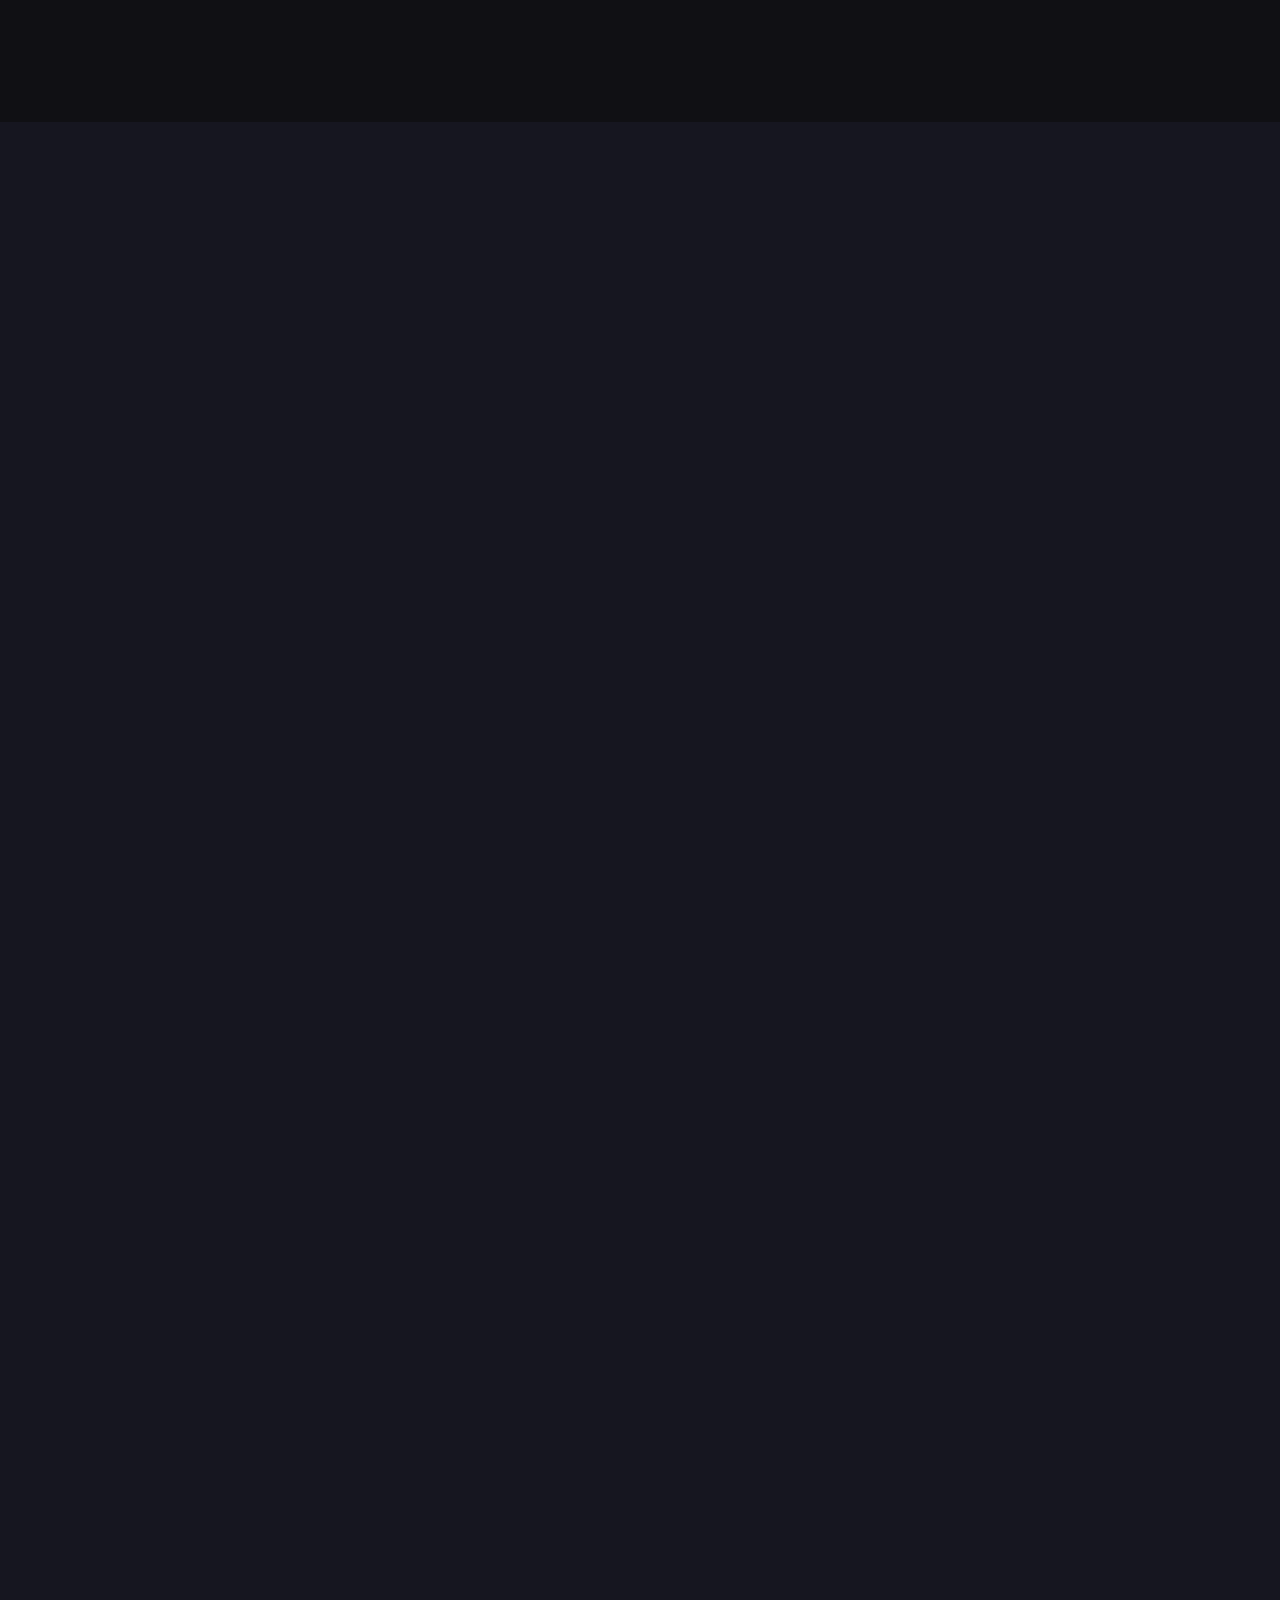
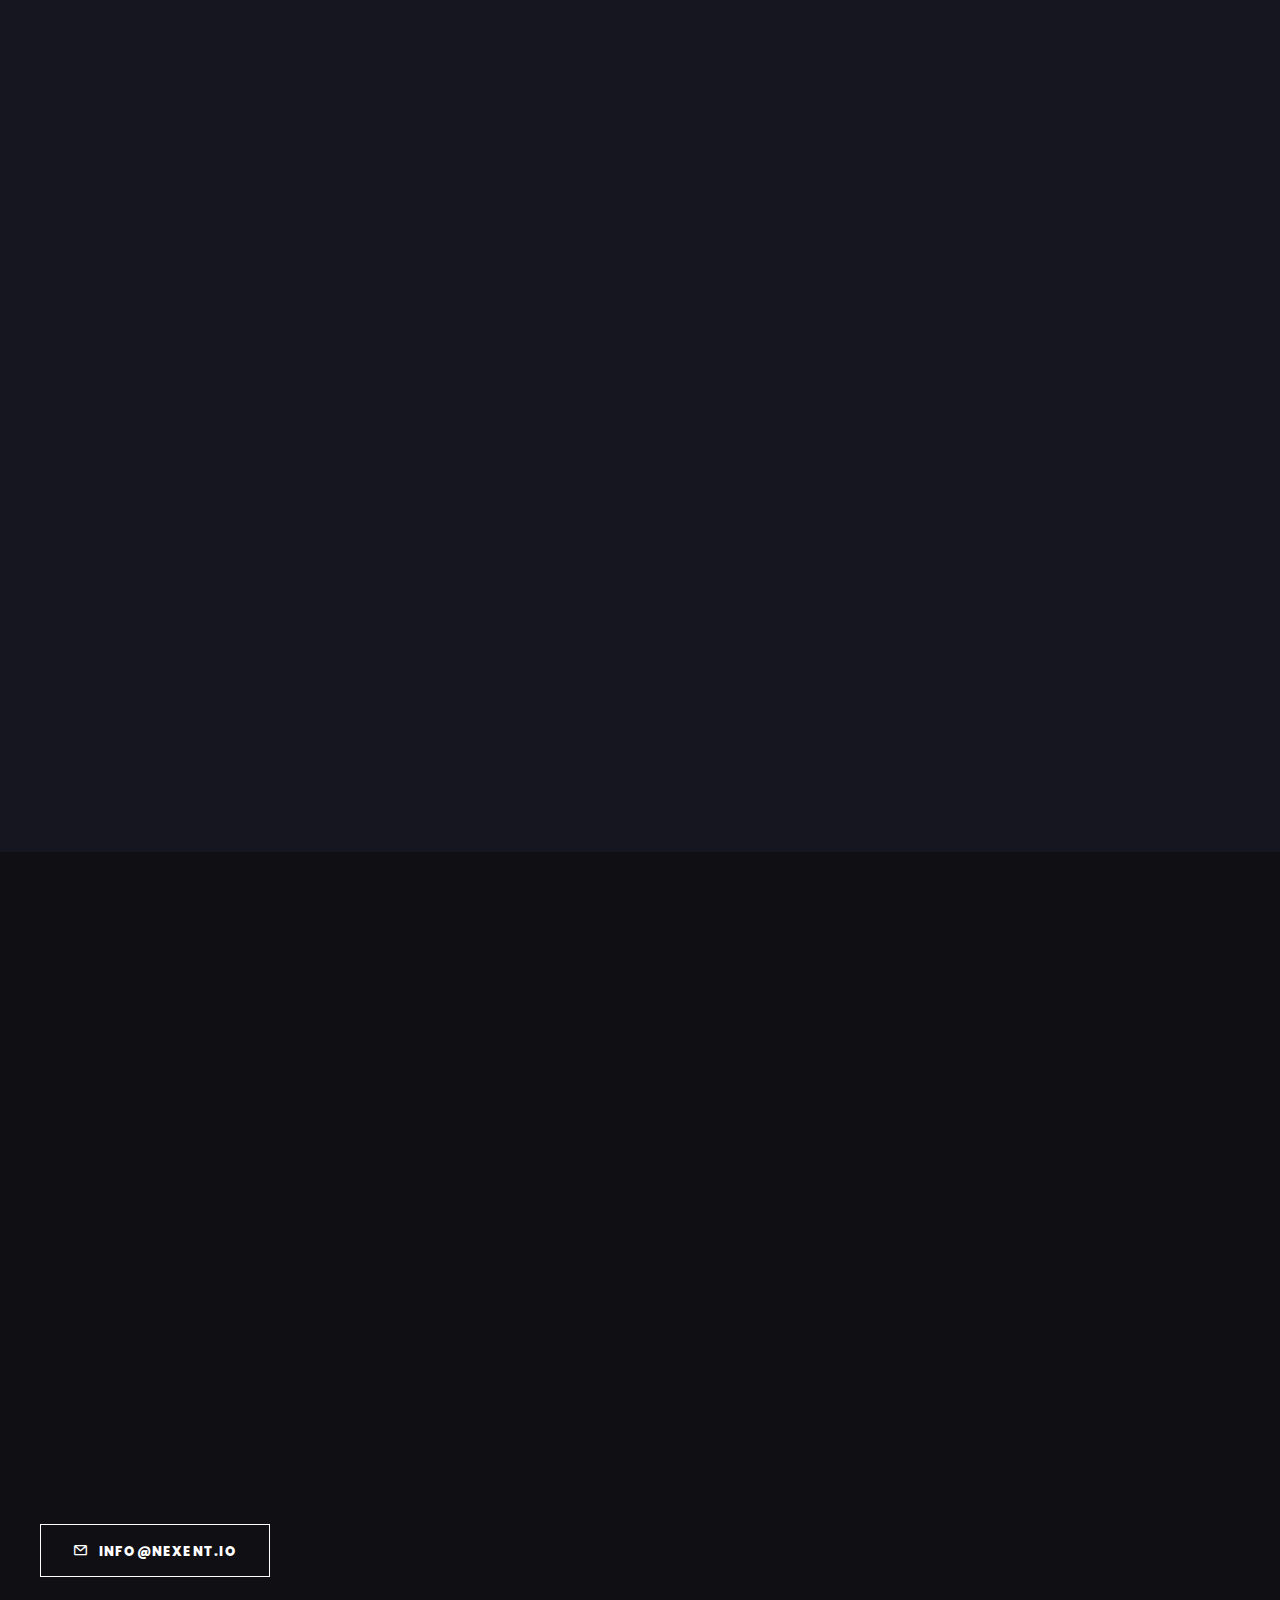
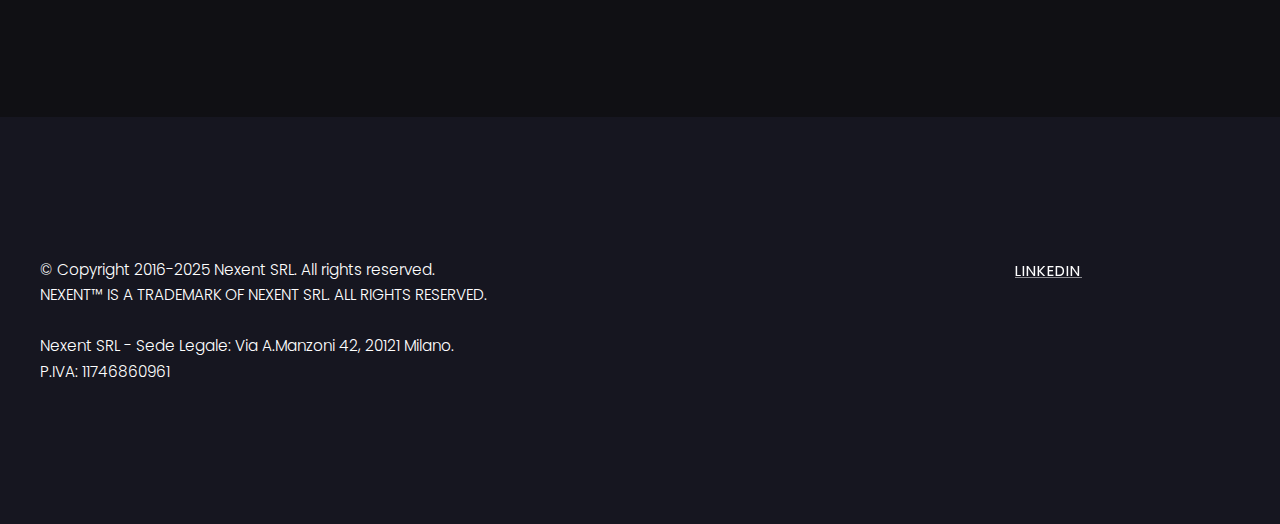
==== commit 808335e0: "Update Page title." ====
--- a/index.html
+++ b/index.html
@@ -5,20 +5,20 @@
 
 <head>
 
-    <title>Nexent</title>
+    <title>NEXENT</title>
     <meta name="description"
-        content="Build your vision with Nexent, a pioneering company in the world of virtual reality, augmented reality, advanced UI prototyping, and product visualization. We are dedicated to revolutionizing the way you learn, assess skills, and showcase products.">
+        content="NEXENT is at the forefront of innovation in Artificial Intelligence (AI) and Extended Reality (XR), leading the way with versatile solutions that elevate human interaction, optimize processes, and promote digital transformation.">
     <meta charset="utf-8">
     <meta name="viewport" content="width=device-width, initial-scale=1.0" />
 
     <!-- Open Graph -->
     <meta property="og:locale" content="en_US" />
-    <meta property="og:site_name" content="Nexent" />
-    <meta property="og:title" content="Nexent" />
+    <meta property="og:site_name" content="NEXENT" />
+    <meta property="og:title" content="NEXENT" />
     <meta property="og:url" content="https://nexent.io" />
     <meta property="og:type" content="website" />
     <meta property="og:description"
-        content="Build your vision with Nexent, a pioneering company in the world of virtual reality, augmented reality, advanced UI prototyping, and product visualization. We are dedicated to revolutionizing the way you learn, assess skills, and showcase products." />
+        content="NEXENT is at the forefront of innovation in Artificial Intelligence (AI) and Extended Reality (XR), leading the way with versatile solutions that elevate human interaction, optimize processes, and promote digital transformation.." />
 
     <!-- Favicon -->
     <link rel="apple-touch-icon" sizes="180x180" href="images/fav/apple-touch-icon.png">
